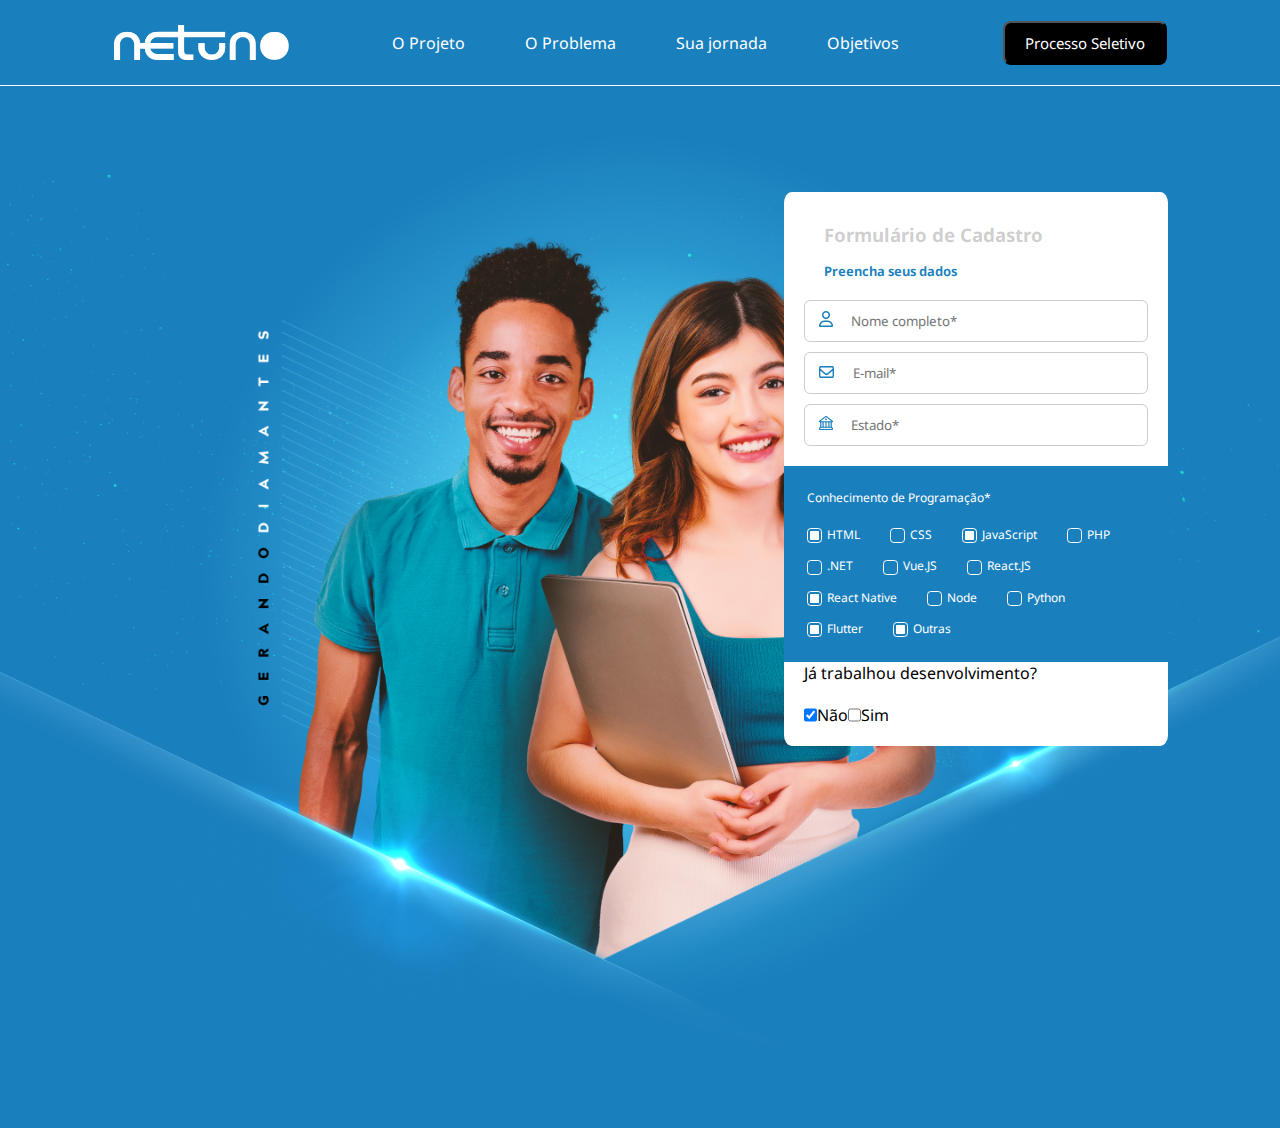
==== projeto/index.html @ ba1b0109 "v.1.1.2" ====
<!DOCTYPE html>
<html lang="en">
<head>
    <meta charset="UTF-8">
    <meta http-equiv="X-UA-Compatible" content="IE=edge">
    <meta name="viewport" content="width=device-width, initial-scale=1.0">
    <title>Landing Page</title>
    <link rel="stylesheet" href="style.css">
</head>
<body>
    <header id="mainHeader">
        <div id="navigationMenu">
            <img src="../Assets_Netuno/assets/logo.png" alt="Logo do Projeto Netuno">
            <nav>
                <ul>
                    <li><a href="#theProject">O Projeto</a></li>
                    <li><a href="#theProblem">O Problema</a></li>
                    <li><a href="#yourJorney">Sua jornada</a></li>
                    <li><a href="#objectives">Objetivos</a></li>
                </ul>
            </nav>
            <button><a href="/">Processo Seletivo</a></button>
        </div>
    </header>
    <main>
        <section id="initialSection">
            <img src="../Assets_Netuno/bannertopo.png" alt="Imagem de dois modelos de participantes do Projeto Netuno">
            <aside id="initialSectionAside">
                <form action="">
                    <div id="yourDataConteiner">
                        <h3>Formulário de Cadastro</h3>
                        <fieldset id="yourData">
                            <legend>Preencha seus dados</legend>

                            <div>
                                <label for="fullName"><img src="../Assets_Netuno/icones/user.png" alt="Ícone de usuário"></label>
                                <input type="text" id="fullName" placeholder="Nome completo*">
                            </div>
                            <div>
                                <label for="eMail"><img src="../Assets_Netuno/icones/mail.png" alt="Ícone de email"></label>
                                <input type="email" id="eMail" placeholder="E-mail*">
                            </div>
                            <div>
                                <label for="state"><img src="../Assets_Netuno/icones/state.png" alt="Ícone de estado"></label>
                                <input type="text" id="state" placeholder="Estado*">
                            </div> 
                        </fieldset>
                    </div>
                    

                    <div id="programingKnowledgeConteiner">
                        <fieldset id="programingKnowledge">
                            <legend>Conhecimento de Programação*</legend>

                            <div>
                                <input type="checkbox" id="*HTML" checked>
                                <label for="*HTML">HTML</label>
                            </div>
                            <div>
                                <input type="checkbox" id="*CSS">
                                <label for="*CSS">CSS</label>
                            </div>
                            <div>
                                <input type="checkbox" id="*JavaScript" checked>
                                <label for="*JavaScript">JavaScript</label>
                            </div>
                            <div>
                                <input type="checkbox" id="*PHP">
                                <label for="*PHP">PHP</label>
                            </div>
                            <div>
                                <input type="checkbox" id="*.NET">
                                <label for="*.NET">.NET</label>
                            </div>
                            <div>
                                <input type="checkbox" id="*Vue.JS">
                                <label for="*Vue.JS">Vue.JS</label>
                            </div>
                            <div>
                                <input type="checkbox" id="*React.JS">
                                <label for="*React.JS">React.JS</label>
                            </div>
                            <div>
                                <input type="checkbox" id="*ReactNative" checked>
                                <label for="*ReactNative">React Native</label>
                            </div>
                            <div>
                                <input type="checkbox" id="*Node">
                                <label for="*Node">Node</label>
                            </div>
                            <div>
                                <input type="checkbox" id="*Python">
                                <label for="*Python">Python</label>
                            </div>
                            <div>
                                <input type="checkbox" id="*Flutter" checked>
                                <label for="*Flutter">Flutter</label>
                            </div>
                            <div>
                                <input type="checkbox" id="*Outras" checked>
                                <label for="*Outras">Outras</label>
                            </div>
                        </fieldset>
                    </div>
                    

                    <fieldset id="workQuestion">
                        <legend>Já trabalhou desenvolvimento?</legend>

                        <input type="checkbox" id="*não" checked>
                        <label for="*não">Não</label>

                        <input type="checkbox" id="*sim">
                        <label for="*sim">Sim</label>
                    </fieldset>
                </form>
            </aside>
        </section>

    </main>
</body>
</html>
---- projeto/style.css ----
/*=====General=====*/

@import url('https://fonts.googleapis.com/css2?family=Noto+Sans:wght@500&display=swap');

*{
    padding: 0;
    margin: 0;
    box-sizing: border-box;
    font-family: 'noto Sans', sans-serif;
    text-decoration: none;
    list-style-type: none;
}

main {
    background-color: #1A7FBD;
    display: flex;
}

body {
    background-color: #1A7FBD;
}

/*=====Header=====*/

#navigationMenu {
    background-color: #1A7FBD;
    display: flex;
    justify-content: space-evenly;
    align-items: center;
    padding: 20px;
    height: 85px;
    width: 100%;
}

#navigationMenu ul {
    display: flex;
    justify-content: space-between;
    align-items: center;
    gap: 40px;
}

#navigationMenu ul li {
    padding: 0 10px;
    line-height: 40px;
    border-radius: 8px;
}

#navigationMenu ul li:hover {
    border: #fff solid 1px;
    padding: 0 9px;
    line-height: 39px;
    border-radius: 8px;
}

#navigationMenu button {
    background-color: #000;
    border-radius: 8px;
    width: 164px;
    line-height: 40px;
    font-size: 15px;
}

#navigationMenu a{
    color: #fff;
}

#navigationMenu img{
    width: 175px;
}

#mainHeader {
    display: flex;
    flex-direction: column;
    justify-content: center;
    align-items: center;
}

#mainHeader::after {
    content: '';
    background-color: #fff;
    width: 100%;
    height: 0.05em;
}

/*=====Initial Section=====*/

#initialSection {
    display: flex;
    overflow: hidden;
} 

#initialSection > img{
    width: 100%;
}

#initialSection > aside{
    position: absolute;
    right: 7em;
    top: 12em;
    width: 30vw;
    box-sizing: border-box;
}

#initialSection form {
    background-color: #fff;
    border-radius: 2%;
}

fieldset {
    padding: 20px;
    display: flex;
    border: none;
    flex-wrap: wrap;
}

/*
#programingKnowledge {
    background-color: #1A7FBD;
    font-size: 12px;
    display: grid;
    grid-template-columns: 1fr 1fr 1fr 1fr;
    grid-template-rows: 1fr 1fr 1fr;
    gap: 5px;
}
*/

#yourDataConteiner {
    padding: 20px;
}

#yourDataConteiner h3 {
    margin: 10px 0 15px 20px;
    color: #00000033;
}

#yourData legend {
    margin: 0 0 10px 20px;
    color: #1A7FBD;
    font-weight: 650;
}

#yourData input{
    border: none;
    flex-grow: 1;
}

#yourData {
    padding: 0;
    font-size: 13px;
    color: #1A7FBD;
}

#yourData div {
    height: 10px;
    width: 100%;
    margin-top: 10px;
    padding: 20px 14px;
    display: flex;
    justify-content: space-around;
    align-items: center;
    border: #00000033 solid 1px;
    border-radius: 6px;
}

#yourData div img{
    width: 45%;
    align-self: center;
    margin-right: 4px;
}

#programingKnowledgeConteiner {
    background-color: #1A7FBD;
    padding: 23px 2.5px 5px;
}

#programingKnowledge {
    column-gap: 30px;
    row-gap: 14px;
    font-size: 12px;
    color: white;
}

#programingKnowledge input{
    display: none;
}

#programingKnowledge input + label::before {
    content: '';
    width: 15px;
    height: 15px;
    border-radius: 25%;
    border: #fff solid 1px;
    display: inline-block;
    vertical-align: middle;
    margin-right: 5px;
    box-sizing: border-box;
}

#programingKnowledge input:checked + label::before {
    padding: 2px;
    background-color: #fff;
    background-clip: content-box;
}
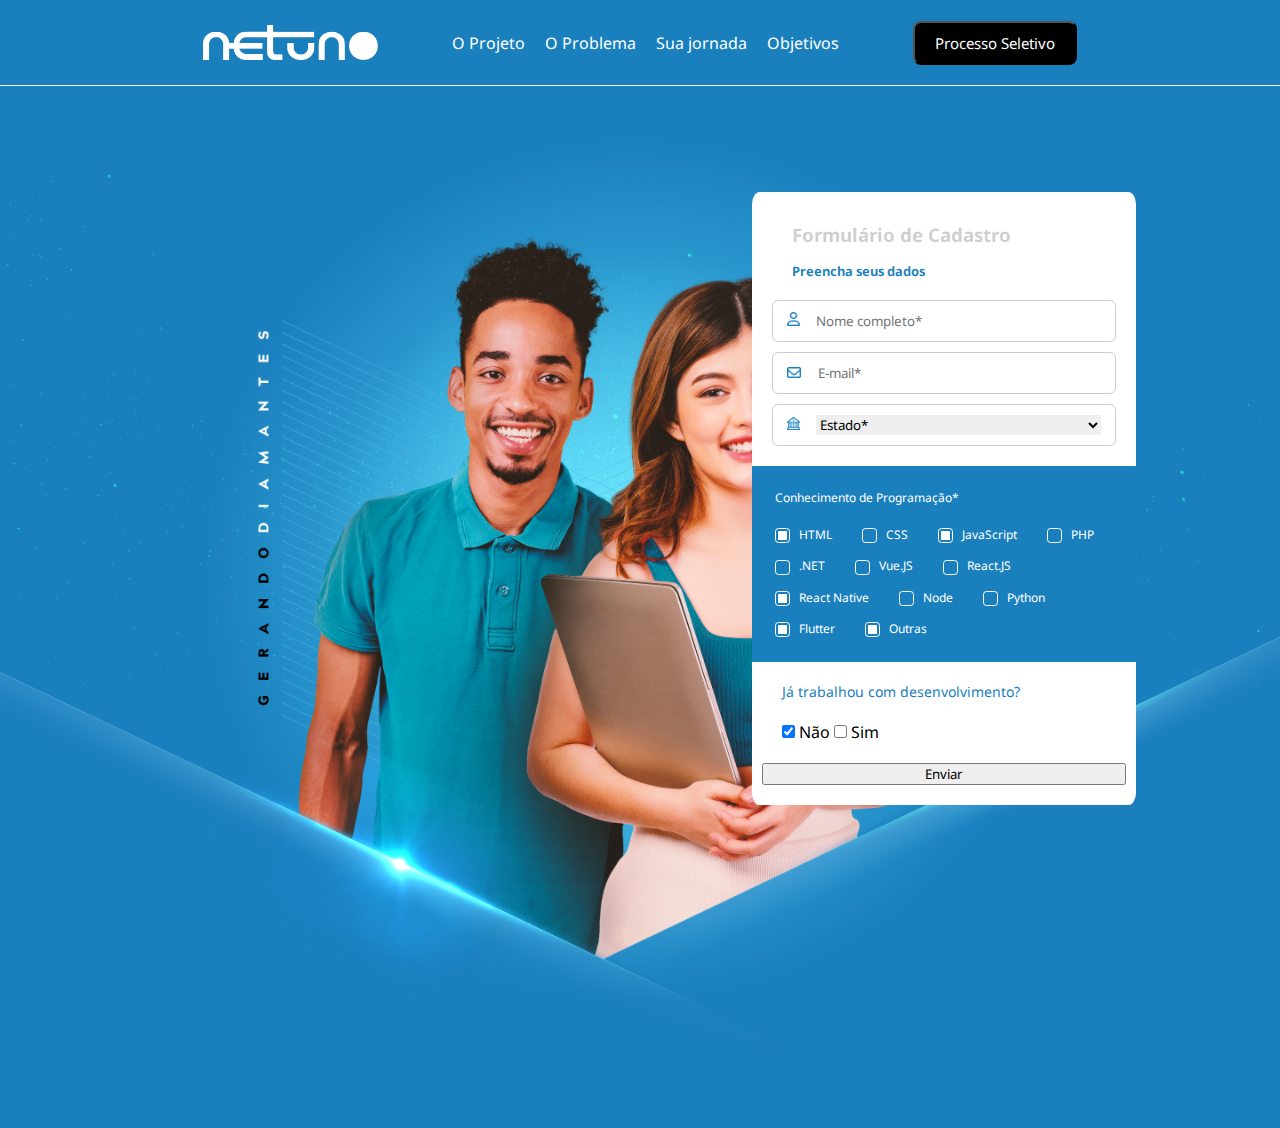
==== commit a0d14306: "v.1.1.1" ====
--- a/projeto/index.html
+++ b/projeto/index.html
@@ -42,8 +42,53 @@
                             </div>
                             <div>
                                 <label for="state"><img src="../Assets_Netuno/icones/state.png" alt="Ícone de estado"></label>
-                                <input type="text" id="state" placeholder="Estado*">
+                                <select>
+                                    <option>Estado*</option>
+
+                                    <optgroup label="Região Norte">
+                                        <option>Acre</option>
+                                        <option>Amapá</option>
+                                        <option>Amazonas</option>
+                                        <option>Rondônia</option>
+                                        <option>Roraima</option>
+                                        <option>Tocantins</option>
+                                    </optgroup>
+
+                                    <optgroup label="Região Centro-Oeste">
+                                        <option>Distrito Federal</option>
+                                        <option>Goiás</option>
+                                        <option>Mato Grosso</option>
+                                        <option>Mato Grosso do Sul</option>
+                                    </optgroup>
+
+                                    <optgroup label="Região Nordeste">
+                                        <option>Alagoas</option>
+                                        <option>Bahia</option>
+                                        <option>Ceará</option>
+                                        <option>Maranhão</option>
+                                        <option>Piauí</option>
+                                        <option>Pernambuco</option>
+                                        <option>Paraíba</option>
+                                        <option>Rio Grande do Norte</option>
+                                        <option>Sergipe</option>
+                                    </optgroup>
+
+                                    <optgroup label="Região Sul">
+                                        <option>Paraná</option>
+                                        <option>Rio Grande do Sul</option>
+                                        <option>Santa Catarina</option>
+                                    </optgroup>
+
+                                    <optgroup label="Região Sudeste">
+                                        <option>Espírito Santo</option>
+                                        <option>Minas Gerais</option>
+                                        <option>Rio de Janeiro</option>
+                                        <option>São Paulo</option>
+                                    </optgroup>
+                                </select>
                             </div> 
+
+                            
                         </fieldset>
                     </div>
                     
@@ -103,16 +148,22 @@
                         </fieldset>
                     </div>
                     
+                    <div id="workQuestionConteiner">
+                        <fieldset id="workQuestion">
+                            <legend>Já trabalhou com desenvolvimento?</legend>
 
-                    <fieldset id="workQuestion">
-                        <legend>Já trabalhou desenvolvimento?</legend>
+                            <div>
+                                <input type="checkbox" id="*não" checked>
+                                <label for="*não">Não</label>
 
-                        <input type="checkbox" id="*não" checked>
-                        <label for="*não">Não</label>
+                                <input type="checkbox" id="*sim">
+                                <label for="*sim">Sim</label>
+                            </div>
+                        </fieldset>
 
-                        <input type="checkbox" id="*sim">
-                        <label for="*sim">Sim</label>
-                    </fieldset>
+                        <button type="submit">Enviar</button>
+                    </div>
+                    
                 </form>
             </aside>
         </section>
--- a/projeto/style.css
+++ b/projeto/style.css
@@ -25,7 +25,7 @@
 #navigationMenu {
     background-color: #1A7FBD;
     display: flex;
-    justify-content: space-evenly;
+    justify-content: center;
     align-items: center;
     padding: 20px;
     height: 85px;
@@ -36,7 +36,7 @@
     display: flex;
     justify-content: space-between;
     align-items: center;
-    gap: 40px;
+    margin: 0 4em;
 }
 
 #navigationMenu ul li {
@@ -95,7 +95,7 @@
 
 #initialSection > aside{
     position: absolute;
-    right: 7em;
+    right: 9em;
     top: 12em;
     width: 30vw;
     box-sizing: border-box;
@@ -142,6 +142,13 @@
 #yourData input{
     border: none;
     flex-grow: 1;
+    width: 100%;
+}
+
+#yourData select{
+    border: none;
+    flex-grow: 1;
+    width: 100%;
 }
 
 #yourData {
@@ -188,11 +195,11 @@
     content: '';
     width: 15px;
     height: 15px;
-    border-radius: 25%;
+    border-radius: 23%;
     border: #fff solid 1px;
     display: inline-block;
     vertical-align: middle;
-    margin-right: 5px;
+    margin-right: 9px;
     box-sizing: border-box;
 }
 
@@ -200,4 +207,16 @@
     padding: 2px;
     background-color: #fff;
     background-clip: content-box;
+}
+
+#workQuestionConteiner{
+    display: flex;
+    width: 100%;
+    flex-direction: column;
+    padding: 20px 10px;
+}
+
+#workQuestion legend{
+    font-size: 14px;
+    color: #1A7FBD;
 }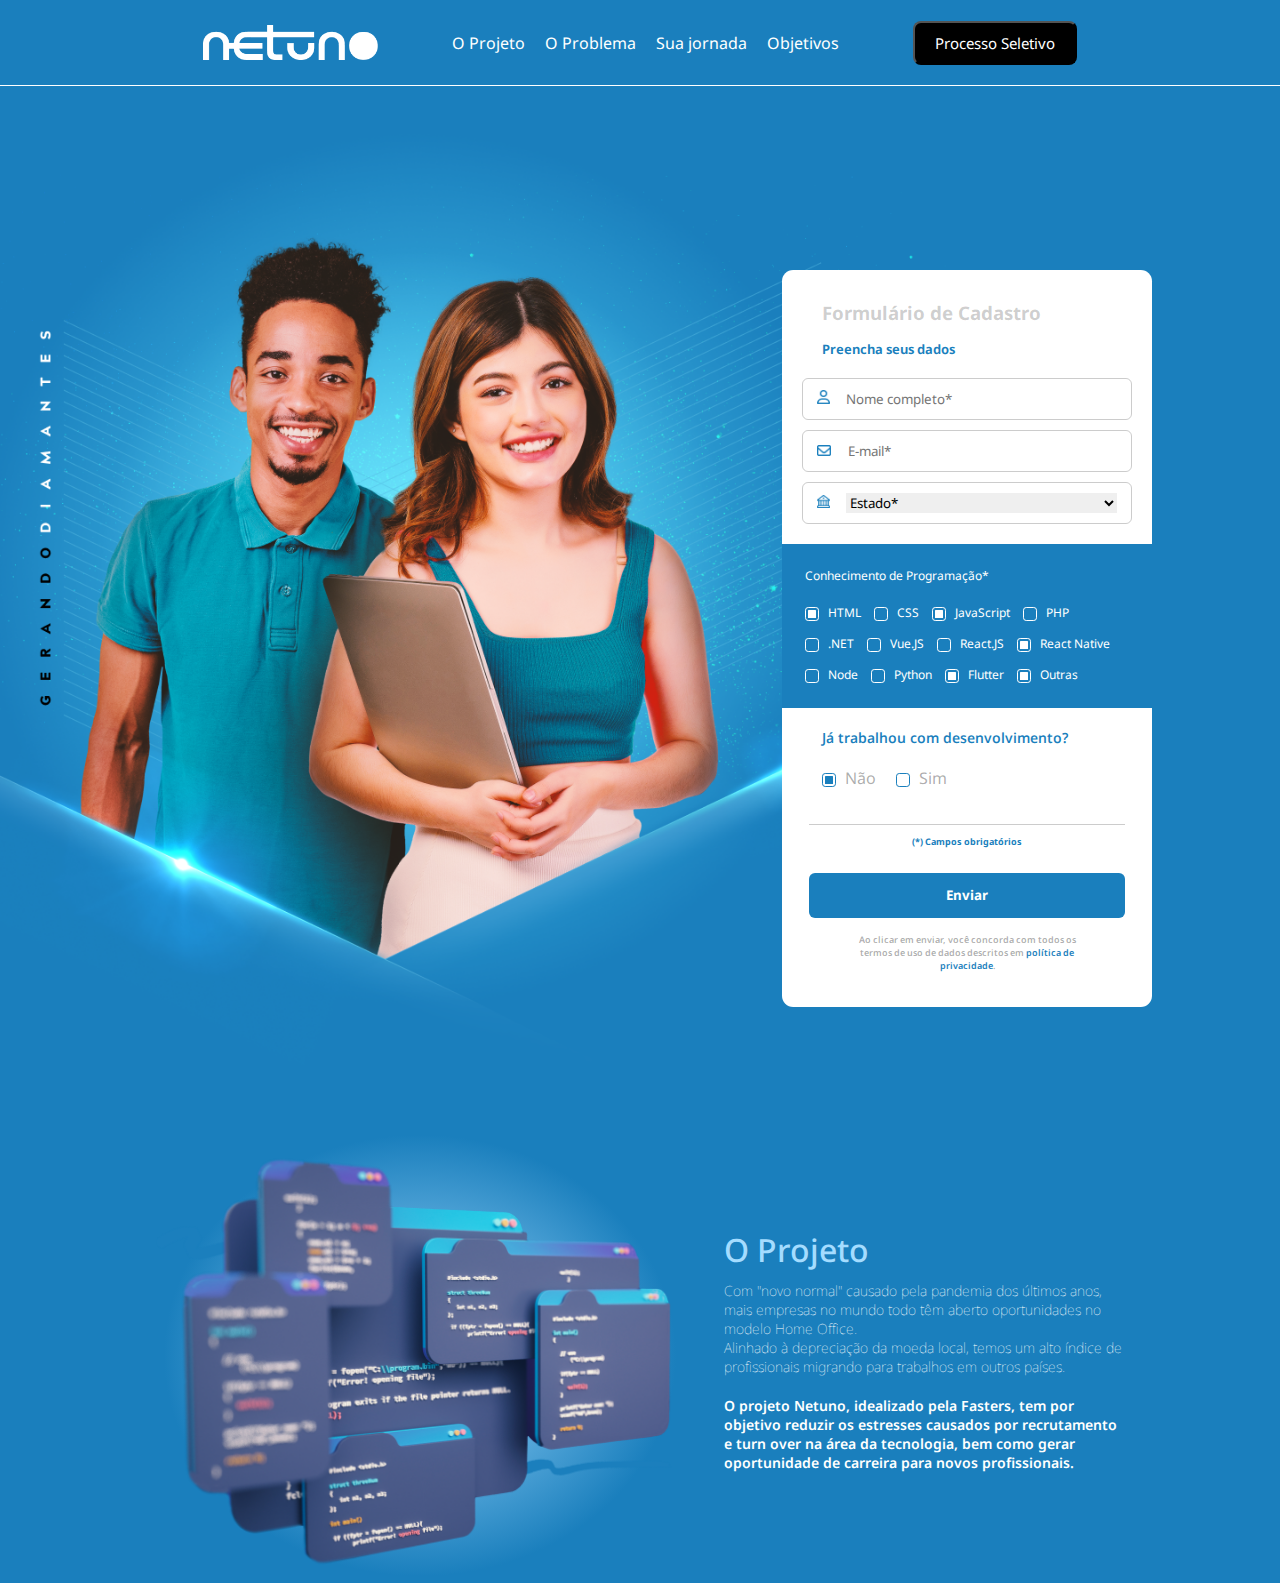
==== commit 991f81ee: "v.1.2.0" ====
--- a/projeto/index.html
+++ b/projeto/index.html
@@ -25,7 +25,7 @@
     <main>
         <section id="initialSection">
             <img src="../Assets_Netuno/bannertopo.png" alt="Imagem de dois modelos de participantes do Projeto Netuno">
-            <aside id="initialSectionAside">
+            <aside>
                 <form action="">
                     <div id="yourDataConteiner">
                         <h3>Formulário de Cadastro</h3>
@@ -34,15 +34,15 @@
 
                             <div>
                                 <label for="fullName"><img src="../Assets_Netuno/icones/user.png" alt="Ícone de usuário"></label>
-                                <input type="text" id="fullName" placeholder="Nome completo*">
+                                <input type="text" id="fullName" placeholder="Nome completo*" required>
                             </div>
                             <div>
                                 <label for="eMail"><img src="../Assets_Netuno/icones/mail.png" alt="Ícone de email"></label>
-                                <input type="email" id="eMail" placeholder="E-mail*">
+                                <input type="email" id="eMail" placeholder="E-mail*" required>
                             </div>
                             <div>
                                 <label for="state"><img src="../Assets_Netuno/icones/state.png" alt="Ícone de estado"></label>
-                                <select>
+                                <select required>
                                     <option>Estado*</option>
 
                                     <optgroup label="Região Norte">
@@ -94,7 +94,7 @@
                     
 
                     <div id="programingKnowledgeConteiner">
-                        <fieldset id="programingKnowledge">
+                        <fieldset id="programingKnowledge" class="checkConteiner">
                             <legend>Conhecimento de Programação*</legend>
 
                             <div>
@@ -149,25 +149,43 @@
                     </div>
                     
                     <div id="workQuestionConteiner">
-                        <fieldset id="workQuestion">
+                        <fieldset id="workQuestion" class="checkConteiner">
                             <legend>Já trabalhou com desenvolvimento?</legend>
 
                             <div>
                                 <input type="checkbox" id="*não" checked>
                                 <label for="*não">Não</label>
+                            </div>
 
+                            <div>
                                 <input type="checkbox" id="*sim">
                                 <label for="*sim">Sim</label>
                             </div>
                         </fieldset>
 
+                        <span id="requiredReminder">(*) Campos obrigatórios</span>
+
                         <button type="submit">Enviar</button>
+
+                        <span id="privacyReminder">Ao clicar em enviar, você concorda com todos os termos de uso de dados descritos em <a href="/">política de privacidade</a>.</span>
                     </div>
                     
                 </form>
             </aside>
         </section>
 
+        <section id="theProject">
+
+            <img src="../Assets_Netuno/dev.png" alt="Ilustração de desenvolvimento web">
+            
+            <div>
+                <h2>O Projeto</h2>
+
+                <p class="weakerText">Com "novo normal" causado pela pandemia dos últimos anos, mais empresas no mundo todo têm aberto oportunidades no modelo Home Office.<br>Alinhado à depreciação da moeda local, temos um alto índice de profissionais migrando para trabalhos em outros países.</p>
+
+                <p class="strongerText">O projeto Netuno, idealizado pela Fasters, tem por objetivo reduzir os estresses causados por recrutamento e turn over na área da tecnologia, bem como gerar oportunidade de carreira para novos profissionais.</p>
+            </div>
+        </section>
     </main>
 </body>
 </html>--- a/projeto/style.css
+++ b/projeto/style.css
@@ -2,6 +2,12 @@
 
 @import url('https://fonts.googleapis.com/css2?family=Noto+Sans:wght@500&display=swap');
 
+/* ==problemas para resolver ==*/
+/* 
+>divisão entre o cabeçalho e a primeira seção
+>risaca branca à direita do aside
+>Bordinhas do aside
+*/
 *{
     padding: 0;
     margin: 0;
@@ -14,6 +20,7 @@
 main {
     background-color: #1A7FBD;
     display: flex;
+    flex-direction: column;
 }
 
 body {
@@ -91,19 +98,21 @@
 
 #initialSection > img{
     width: 100%;
+    position: relative;
+    right: 17%;
 }
 
 #initialSection > aside{
     position: absolute;
-    right: 9em;
-    top: 12em;
-    width: 30vw;
+    right: 10%;
+    top: 30%;
+    width: 370px;
     box-sizing: border-box;
 }
 
 #initialSection form {
     background-color: #fff;
-    border-radius: 2%;
+    border-radius: 0.7em;
 }
 
 fieldset {
@@ -181,20 +190,20 @@
 }
 
 #programingKnowledge {
-    column-gap: 30px;
+    column-gap: 4%;
     row-gap: 14px;
     font-size: 12px;
     color: white;
 }
 
-#programingKnowledge input{
+.checkConteiner input{
     display: none;
 }
 
-#programingKnowledge input + label::before {
+.checkConteiner input + label::before {
     content: '';
-    width: 15px;
-    height: 15px;
+    width: 14px;
+    height: 14px;
     border-radius: 23%;
     border: #fff solid 1px;
     display: inline-block;
@@ -203,20 +212,115 @@
     box-sizing: border-box;
 }
 
-#programingKnowledge input:checked + label::before {
+#workQuestion input + label::before {
+    border-color: #1A7FBD;
+}
+
+.checkConteiner input:checked + label::before {
     padding: 2px;
     background-color: #fff;
     background-clip: content-box;
 }
 
+#workQuestion input:checked + label::before {
+    background-color: #1A7FBD;
+}
+
 #workQuestionConteiner{
     display: flex;
     width: 100%;
     flex-direction: column;
-    padding: 20px 10px;
-}
-
+    padding: 20px;
+}
+
+#workQuestion {
+    margin-bottom: 15px;
+}
 #workQuestion legend{
     font-size: 14px;
     color: #1A7FBD;
-}+    font-weight: 550;
+}
+
+#workQuestion div {
+    margin-right: 20px;
+    color: #00000055;
+}
+
+#workQuestionConteiner button {
+    color: #fff;
+    font-weight: bold;
+    background-color: #1A7FBD;
+    line-height: 45px;
+    width: 96%;
+    border: none;
+    border-radius: 6px;
+    margin: auto;
+}
+
+#requiredReminder {
+    border-top: #00000033 solid 1px;
+    font-weight: bold;
+    font-size: 9px;
+    text-align: center;
+    color: #1A7FBD;
+    width: 96%;
+    margin: 0 auto 25px;
+    padding-top: 10px;
+}
+
+#privacyReminder {
+    color: #00000055;
+    font-size: 9px;
+    font-weight: 600;
+    text-align: center;
+    width: 75%;
+    margin: 15px auto 15px;
+}
+
+#privacyReminder a{
+    color: #1A7FBD;
+}
+
+/*=====The project=====*/
+
+#theProject {
+    display: flex;
+    justify-content: center;
+    align-items: center;
+}
+
+#theProject img{
+    width: 33em;
+    background: radial-gradient(#A4DCFF, #1A7FBD 16em);
+}
+
+#theProject div{
+    display: flex;
+    flex-direction: column;
+    justify-content: center;
+    width: 25em;
+    margin-left: 40px;
+}
+
+#theProject div > h2 {
+    color: #A4DCFF;
+    font-size: 32px;
+    font-weight: 500;
+}
+
+#theProject div p{
+    color: #fff;
+}
+
+.weakerText {
+    font-size: 14px;
+    margin: 10px 0;
+    font-weight: 100;
+}
+
+.strongerText {
+    font-size: 14px;
+    margin: 10px 0;
+    font-weight: 600;
+}
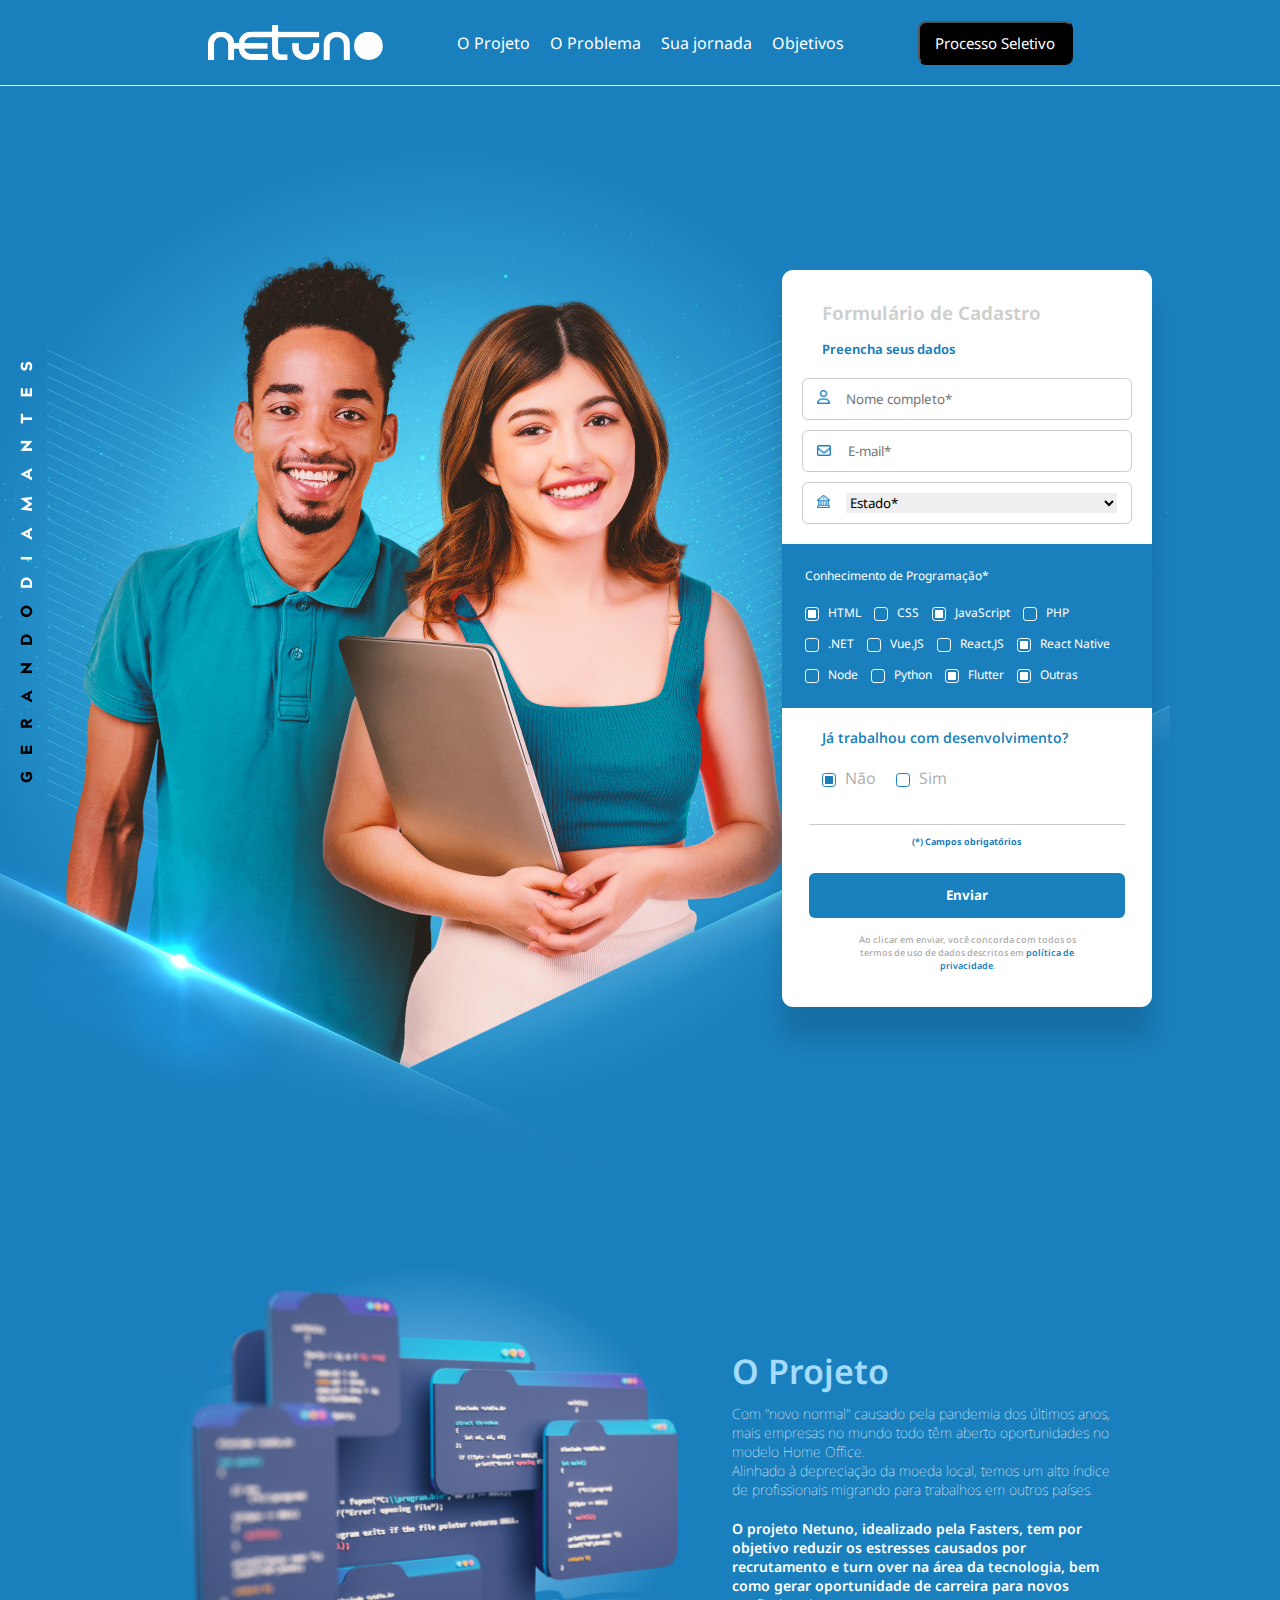
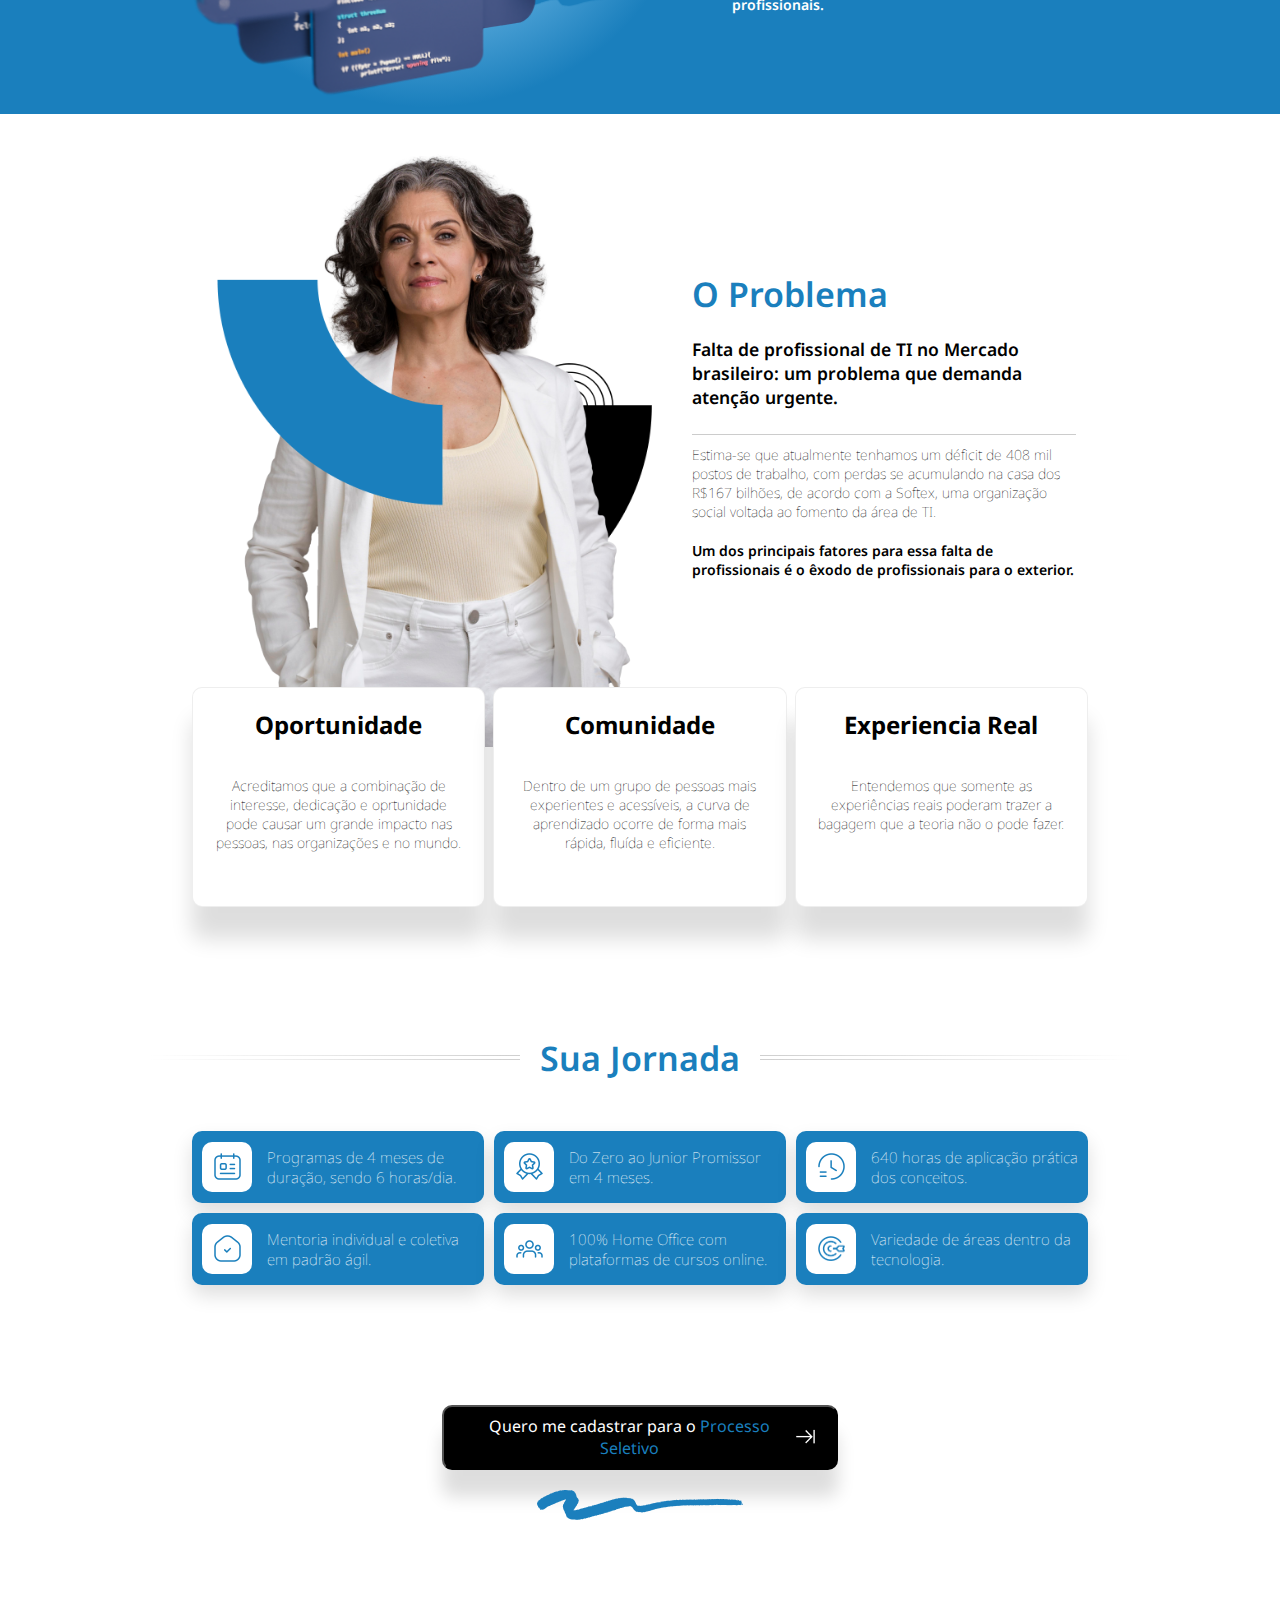
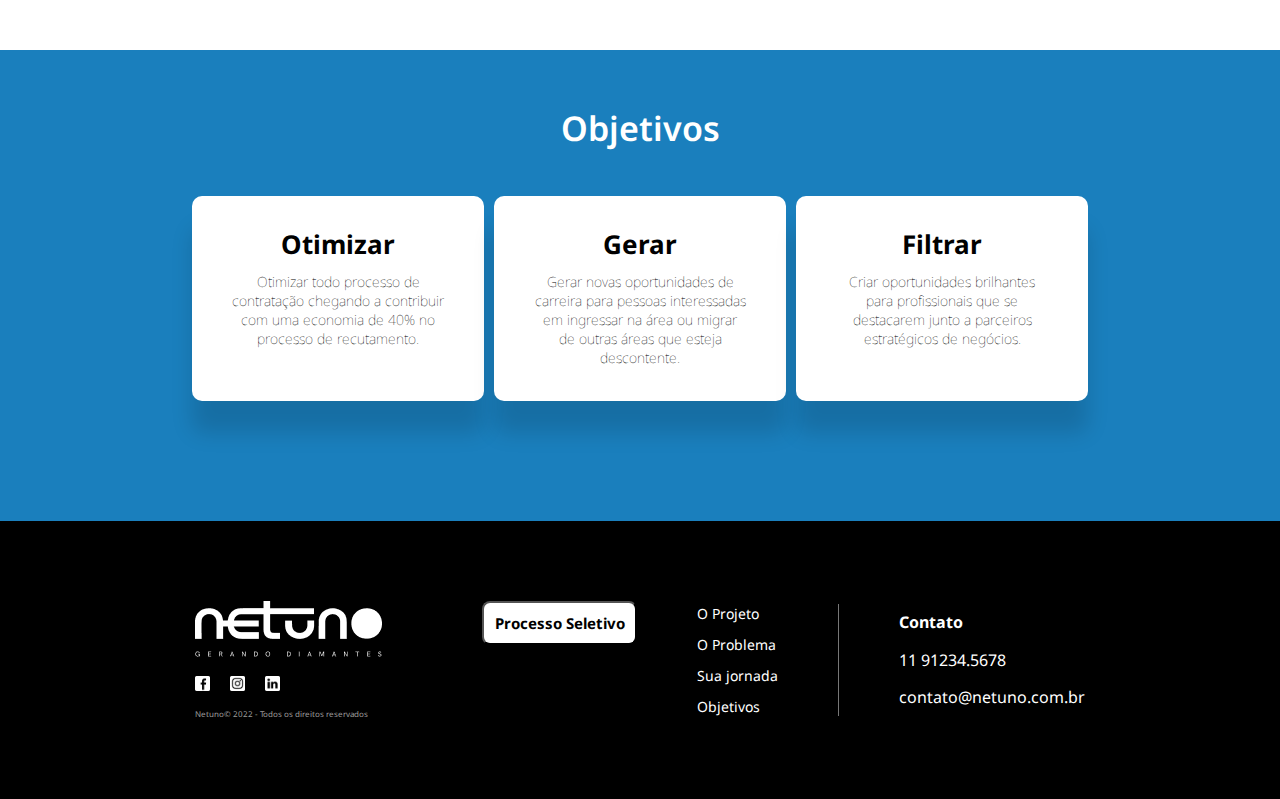
==== commit 2e3c8cc6: "v.1.3.0" ====
--- a/projeto/index.html
+++ b/projeto/index.html
@@ -15,17 +15,18 @@
                 <ul>
                     <li><a href="#theProject">O Projeto</a></li>
                     <li><a href="#theProblem">O Problema</a></li>
-                    <li><a href="#yourJorney">Sua jornada</a></li>
+                    <li><a href="#yourJorneyTitle">Sua jornada</a></li>
                     <li><a href="#objectives">Objetivos</a></li>
                 </ul>
             </nav>
-            <button><a href="/">Processo Seletivo</a></button>
+            <button class="selectiveProcessButton"><a href="/">Processo Seletivo</a></button>
         </div>
     </header>
+
     <main>
         <section id="initialSection">
             <img src="../Assets_Netuno/bannertopo.png" alt="Imagem de dois modelos de participantes do Projeto Netuno">
-            <aside>
+            <aside class="shadow">
                 <form action="">
                     <div id="yourDataConteiner">
                         <h3>Formulário de Cadastro</h3>
@@ -174,18 +175,148 @@
             </aside>
         </section>
 
-        <section id="theProject">
+        <article id="theProject">
 
             <img src="../Assets_Netuno/dev.png" alt="Ilustração de desenvolvimento web">
             
+            <div class="textBox">
+                <h2 class="articleTitle">O Projeto</h2>
+
+                <p class="weakerText">Com "novo normal" causado pela pandemia dos últimos anos, mais empresas no mundo todo têm aberto oportunidades no modelo Home Office.<br>Alinhado à depreciação da moeda local, temos um alto índice de profissionais migrando para trabalhos em outros países.</p>
+
+                <p class="strongerText">O projeto Netuno, idealizado pela Fasters, tem por objetivo reduzir os estresses causados por recrutamento e turn over na área da tecnologia, bem como gerar oportunidade de carreira para novos profissionais.</p>
+            </div>
+        </article>
+
+        <article id="theProblem">
+            <img src="../Assets_Netuno/Container2.png" alt="Profissional da área do desenvolvimento web">
+            <div class="textBox">
+                <h2 class="articleTitle">O Problema</h2>
+
+                <p id="problemExposition">Falta de profissional de TI no Mercado brasileiro: um problema que demanda atenção urgente.</p>
+
+                <p class="weakerText">Estima-se que atualmente tenhamos um déficit de 408 mil postos de trabalho, com perdas se acumulando na casa dos R$167 bilhões, de acordo com a Softex, uma organização social voltada ao fomento da área de TI.</p>
+
+                <p class="strongerText">Um dos principais fatores para essa falta de profissionais é o êxodo de profissionais para o exterior.</p>
+            </div>
+
+            <aside>
+                <div class="shadow">
+                    <h3>Oportunidade</h3>
+                    <p class="weakerText">Acreditamos que a combinação de interesse, dedicação e oprtunidade pode causar um grande impacto nas pessoas, nas organizações e no mundo.</p>
+                </div>
+                <div class="shadow">
+                    <h3>Comunidade</h3>
+                    <p class="weakerText">Dentro de um grupo de pessoas mais experientes e acessíveis, a curva de aprendizado ocorre de forma mais rápida, fluída e eficiente.</p>
+                </div>
+                <div class="shadow">
+                    <h3>Experiencia Real</h3>
+                    <p class="weakerText">Entendemos que somente as experiências reais poderam trazer a bagagem que a teoria não o pode fazer.</p>
+                </div>
+            </aside>
+        </article>
+        
+
+        <article id="yourJorney">
+            <div id="yourJorneyTitle">
+                <img src="/Assets_Netuno/Elements/Vector2.png" alt="Elemento decorativo">
+                <h2 class="articleTitle">Sua Jornada</h2>
+                <img src="/Assets_Netuno/Elements/Vector2.png" alt="Elemento decorativo">
+            </div>
+            
+
+            <div class="table">
+                <div>
+                    <div>
+                        <img src="../Assets_Netuno/icones/calendario.png" alt="ìcone de um calendário">
+                    </div>     
+                    <p class="weakerText">Programas de 4 meses de duração, sendo 6 horas/dia.</p>
+                </div>
+
+                <div>
+                    <div>
+                        <img src="../Assets_Netuno/icones/medalha.png" alt="Ícone de uma medalha">
+                    </div>                   
+                    <p class="weakerText">Do Zero ao Junior Promissor em 4 meses.</p>
+                </div>
+
+                <div>
+                    <div>
+                        <img src="../Assets_Netuno/icones/relogio.png" alt="Ícone de um relógio">
+                    </div>
+                    <p class="weakerText">640 horas de aplicação prática dos conceitos.</p>
+                </div>
+
+                <div>
+                    <div>
+                        <img src="../Assets_Netuno/icones/home.png" alt="Ícone de uma casa">
+                    </div>    
+                    <p class="weakerText">Mentoria individual e coletiva em padrão ágil.</p>
+                </div>
+
+                <div>
+                    <div>
+                        <img src="../Assets_Netuno/icones/group.png" alt="Ícone de um grupo de pessoas">
+                    </div>                    
+                    <p class="weakerText">100% Home Office com plataformas de cursos online.</p>
+                </div>
+
+                <div>
+                    <div>
+                        <img src="../Assets_Netuno/icones/target.png" alt="Ícone de um alvo">
+                    </div>                   
+                    <p class="weakerText">Variedade de áreas dentro da tecnologia.</p>
+                </div>
+            </div>
+
+            <button class="shadow"><p>Quero me cadastrar para o <a href="/">Processo Seletivo</a></p> <img src="../Assets_Netuno/icones/enter.png" alt="Ícone de entrada"></button>
+
+            <img src="/Assets_Netuno/Elements/Vector1.png" alt="Elemento decorativo">
+        </article>
+
+        <aside id="objectives">
+            <h2 class="articleTitle">Objetivos</h2>
+            <section>
+                <div class="shadow">
+                    <h3>Otimizar</h3>
+                    <p class="weakerText">Otimizar todo processo de contratação chegando a contribuir com uma economia de 40% no processo de recutamento.</p>
+                </div>
+                <div class="shadow">
+                    <h3>Gerar</h3>
+                    <p class="weakerText">Gerar novas oportunidades de carreira para pessoas interessadas em ingressar na área ou migrar de outras áreas que esteja descontente.</p>
+                </div>
+                <div class="shadow">
+                    <h3>Filtrar</h3>
+                    <p class="weakerText">Criar oportunidades brilhantes para profissionais que se destacarem junto a parceiros estratégicos de negócios.</p>
+                </div>
+            </section>
+        </aside>
+    </main>
+
+    <footer id="mainFooter">
+        <div>
+            <img src="/Assets_Netuno/assets/logo+slogan.png" alt="Logo com o slogan do projeto netuno">
             <div>
-                <h2>O Projeto</h2>
-
-                <p class="weakerText">Com "novo normal" causado pela pandemia dos últimos anos, mais empresas no mundo todo têm aberto oportunidades no modelo Home Office.<br>Alinhado à depreciação da moeda local, temos um alto índice de profissionais migrando para trabalhos em outros países.</p>
-
-                <p class="strongerText">O projeto Netuno, idealizado pela Fasters, tem por objetivo reduzir os estresses causados por recrutamento e turn over na área da tecnologia, bem como gerar oportunidade de carreira para novos profissionais.</p>
-            </div>
-        </section>
-    </main>
+                <a href="/"><img src="/Assets_Netuno/icones/fb.png" alt="Ícone do Facebook"></a>
+                <a href="/"><img src="/Assets_Netuno/icones/ig.png" alt="Ícone do Instagram"></a>
+                <a href="/"><img src="/Assets_Netuno/icones/in.png" alt="Ícone do Linkedin"></a> 
+            </div>
+            <p>Netuno© 2022 - Todos os direitos reservados</p>
+        </div>
+        <button class="selectiveProcessButton"><a href="/">Processo Seletivo</a></button>
+        <nav>
+            <ul>
+                <li><a href="#theProject">O Projeto</a></li>
+                <li><a href="#theProblem">O Problema</a></li>
+                <li><a href="#yourJorneyTitle">Sua jornada</a></li>
+                <li><a href="#objectives">Objetivos</a></li>
+            </ul>
+        </nav>
+        <aside>
+            <h4>Contato</h4>
+            <a href="tel:11912345678">11 91234.5678</a>
+            <a href="mailto:contato@netuno.com.br">contato@netuno.com.br</a>
+        </aside>
+    </footer>
 </body>
 </html>--- a/projeto/style.css
+++ b/projeto/style.css
@@ -1,13 +1,39 @@
 /*=====General=====*/
 
-@import url('https://fonts.googleapis.com/css2?family=Noto+Sans:wght@500&display=swap');
+@import url('https://fonts.googleapis.com/css2?family=Noto+Sans&display=swap');
 
 /* ==problemas para resolver ==*/
 /* 
 >divisão entre o cabeçalho e a primeira seção
 >risaca branca à direita do aside
 >Bordinhas do aside
+>sombra do aside
+>divisão entre a primeira seção e o primeiro artigo
+>sombra das caixas do "problema"
+>responsividade
+>risquinhas que ficam na lateral das seções
+>as marcas mais claras dentro da imagem do "projeto
+>os números atrás dos titulos do aside de jornada
+>bacgroud do "objetivos"
+>'paceholder' do "estado" na seção inicial
 */
+
+.selectiveProcessButton {
+    background-color: #000;
+    border-radius: 8px;
+    width: 155px;
+    line-height: 40px;
+    font-size: 15px;
+}
+
+.selectiveProcessButton a {
+    text-align: center;
+}
+
+.shadow {
+    box-shadow: 0 2em 1.3em #00000022;
+}
+
 *{
     padding: 0;
     margin: 0;
@@ -59,14 +85,6 @@
     border-radius: 8px;
 }
 
-#navigationMenu button {
-    background-color: #000;
-    border-radius: 8px;
-    width: 164px;
-    line-height: 40px;
-    font-size: 15px;
-}
-
 #navigationMenu a{
     color: #fff;
 }
@@ -89,6 +107,13 @@
     height: 0.05em;
 }
 
+fieldset {
+    padding: 20px;
+    display: flex;
+    border: none;
+    flex-wrap: wrap;
+}
+
 /*=====Initial Section=====*/
 
 #initialSection {
@@ -97,13 +122,14 @@
 } 
 
 #initialSection > img{
-    width: 100%;
+    width: 100em;
     position: relative;
-    right: 17%;
+    right: 269.8px;
 }
 
 #initialSection > aside{
     position: absolute;
+    border-radius: 0.7em;
     right: 10%;
     top: 30%;
     width: 370px;
@@ -113,13 +139,6 @@
 #initialSection form {
     background-color: #fff;
     border-radius: 0.7em;
-}
-
-fieldset {
-    padding: 20px;
-    display: flex;
-    border: none;
-    flex-wrap: wrap;
 }
 
 /*
@@ -288,6 +307,7 @@
     display: flex;
     justify-content: center;
     align-items: center;
+    color: #A4DCFF;
 }
 
 #theProject img{
@@ -295,18 +315,17 @@
     background: radial-gradient(#A4DCFF, #1A7FBD 16em);
 }
 
-#theProject div{
-    display: flex;
-    flex-direction: column;
-    justify-content: center;
-    width: 25em;
+.textBox{
+    display: flex;
+    flex-direction: column;
+    justify-content: center;
+    width: 24em;
     margin-left: 40px;
 }
 
-#theProject div > h2 {
-    color: #A4DCFF;
-    font-size: 32px;
-    font-weight: 500;
+.articleTitle {
+    font-size: 34px;
+    font-weight: 600;
 }
 
 #theProject div p{
@@ -324,3 +343,266 @@
     margin: 10px 0;
     font-weight: 600;
 }
+
+/*=====O Problema=====*/
+
+#theProblem {
+    background-color: #fff;
+    display: flex;
+    justify-content: center;
+    position: relative;
+}
+
+#theProblem > div > h2 {
+    color: #1A7FBD;
+}
+
+#problemExposition {
+    font-size: 17.5px;
+    font-weight: 600;
+    padding: 20px 0 25px;
+    border-bottom: #00000033 solid 1px;
+}
+
+#theProblem img{
+    width: 28em;
+}
+
+/*
+.gradientTitle {
+    background-image: linear-gradient(90deg, #1A7FBD, #A4DCFF);
+    -webkit-background-clip: text;
+    color: transparent;
+}
+*/
+
+#theProblem aside {
+    display: flex;
+    position: absolute;
+    width: 56em;
+    bottom: -160px;
+    gap: 8px;
+    border-radius: 10px;
+}
+
+#theProblem aside > div {
+    width: 33%;
+    background-color: #fff;
+    border-radius: 10px;
+    height: 220px;
+    display: flex;
+    flex-direction: column;
+    padding: 20px;
+    border: #00000011 solid 0.5px;
+}
+
+#theProblem aside > div > h3 {
+    text-align: center;
+    font-size: 24px;
+    height: 33%;
+}
+
+#theProblem aside > div > p{
+    text-align: center;
+}
+
+/*=====Sua jornada=====*/
+
+#yourJorney {
+    background-color: #fff;
+    display: flex;
+    flex-direction: column;
+    align-items: center;
+}
+
+#yourJorneyTitle {
+    margin: 18em auto 50px;
+    color: #1A7FBD;
+    display: flex;
+    align-items: center;
+    justify-content: center;
+    width: 100%;
+}
+
+#yourJorneyTitle .articleTitle {
+    text-align: center;
+    margin: 0 20px;
+}
+
+#yourJorneyTitle > img:first-child {
+    transform: rotate(180deg);
+}
+
+.table {
+    display: grid;
+    grid-template-columns: 1fr 1fr 1fr;
+    grid-template-rows: 72px 72px;
+    width: 70%;
+    gap: 10px;
+}
+
+.table > div {
+    background-color: #1A7FBD;
+    border-radius: 10px;
+    display: flex;
+    padding: 10px;
+    justify-content: space-between;
+    align-items: center;
+    box-shadow: 0 10px 20px #0002;
+}
+
+.table > div > div {
+    background-color: #fff;
+    width: 50px;
+    height: 50px;
+    border-radius: 10px;
+    display: flex;
+    justify-content: center;
+    align-items: center;
+    box-sizing: border-box;
+    padding: 13px;
+}
+
+.table > div > div > img {
+    width: 27px;
+}
+
+.table > div > p {
+    color: #fff;
+    margin: 0 0 0 15px;
+    width: 220,1;
+    font-size: 15px;
+    font-weight: 100;
+}
+
+#yourJorney > button {
+    background-color: #000;
+    border-radius: 10px;
+    height: 65px;
+    padding: 20px;
+    width: 31%;
+    display: flex;
+    align-items: center;
+    justify-content: space-between;
+    color: #fff;
+    margin: 120px 0 20px 0;
+}
+
+#yourJorney > button > p {
+    font-size: 16px;
+}
+
+#yourJorney > button > p > a {
+    color: #1A7FBD;
+}
+
+#yourJorney > button > img {
+    height: 22px;
+}
+
+#yourJorney > img {
+    margin: 0 0 130px 0;
+}
+
+/*=====Objectives=====*/
+
+#objectives {
+    display: flex;
+    flex-direction: column;
+    align-items: center;
+}
+
+#objectives h2 {
+    color: #fff;
+    margin: 55px 0 45px 0;
+}
+
+#objectives section {
+    display: flex;
+    width: 70%;
+    height: 205px;
+    gap: 10px;
+    margin: 0 0 120px 0;
+}
+
+#objectives section > div {
+    background-color: #fff;
+    border-radius: 10px;
+    width: 33%;
+    padding: 20px 40px;
+    display: flex;
+    flex-direction: column;
+    align-items: center;
+    text-align: center;
+}
+
+#objectives section > div > h3 {
+    font-size: 26px;
+    margin: 10px 0 0 0;
+}
+
+/*=====footer=====*/
+
+#mainFooter {
+    display: flex;
+    background-color: #000;
+    color: #fff;
+    justify-content: center;
+    align-items: center;
+    padding: 80px;
+    gap: 60px;
+}
+
+#mainFooter a {
+    color: #fff;
+    display: block;
+}
+
+#mainFooter > div {
+    margin: 0 40px 0 0;
+}
+
+#mainFooter > div > div {
+    display: flex;
+}
+
+#mainFooter > div > div > a > img {
+    width: 15px;
+    margin: 12px 20px 12px 0;
+}
+
+#mainFooter > div > p {
+    font-size: 8px;
+    color: #fff9;
+}
+
+#mainFooter button {
+    background-color: #fff;
+    align-self: flex-start;
+}
+
+#mainFooter button > a {
+    color: #000;
+    font-weight: bold;
+}
+
+#mainFooter nav {
+    border-right: #fff7 solid 1px;
+    height: 7em;
+    padding: 0 60px 0 0;
+}
+
+#mainFooter nav > ul {
+    height: 100%;
+    display: flex;
+    flex-direction: column;
+    justify-content: space-between;
+    font-size: 14px;
+}
+
+#mainFooter aside {
+    display: flex;
+    justify-content: space-around;
+    flex-direction: column;
+    height: 7em;
+}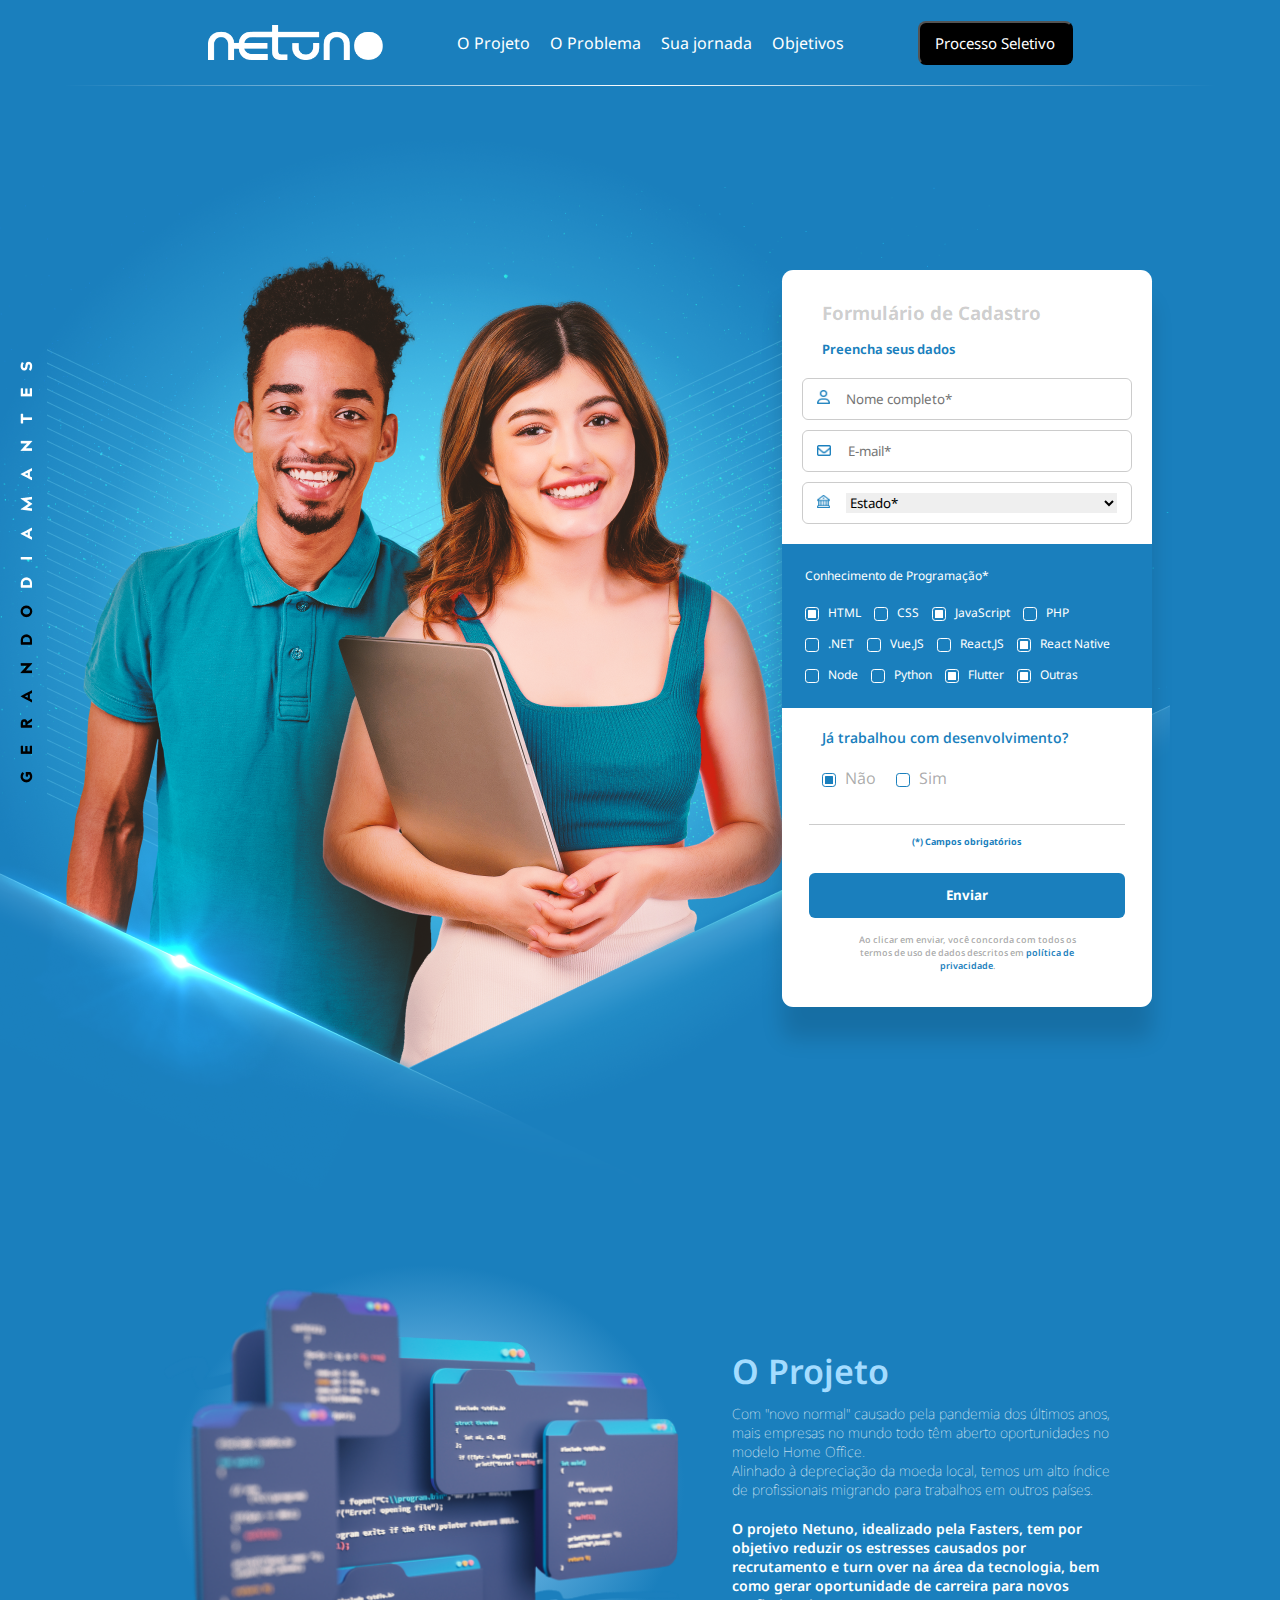
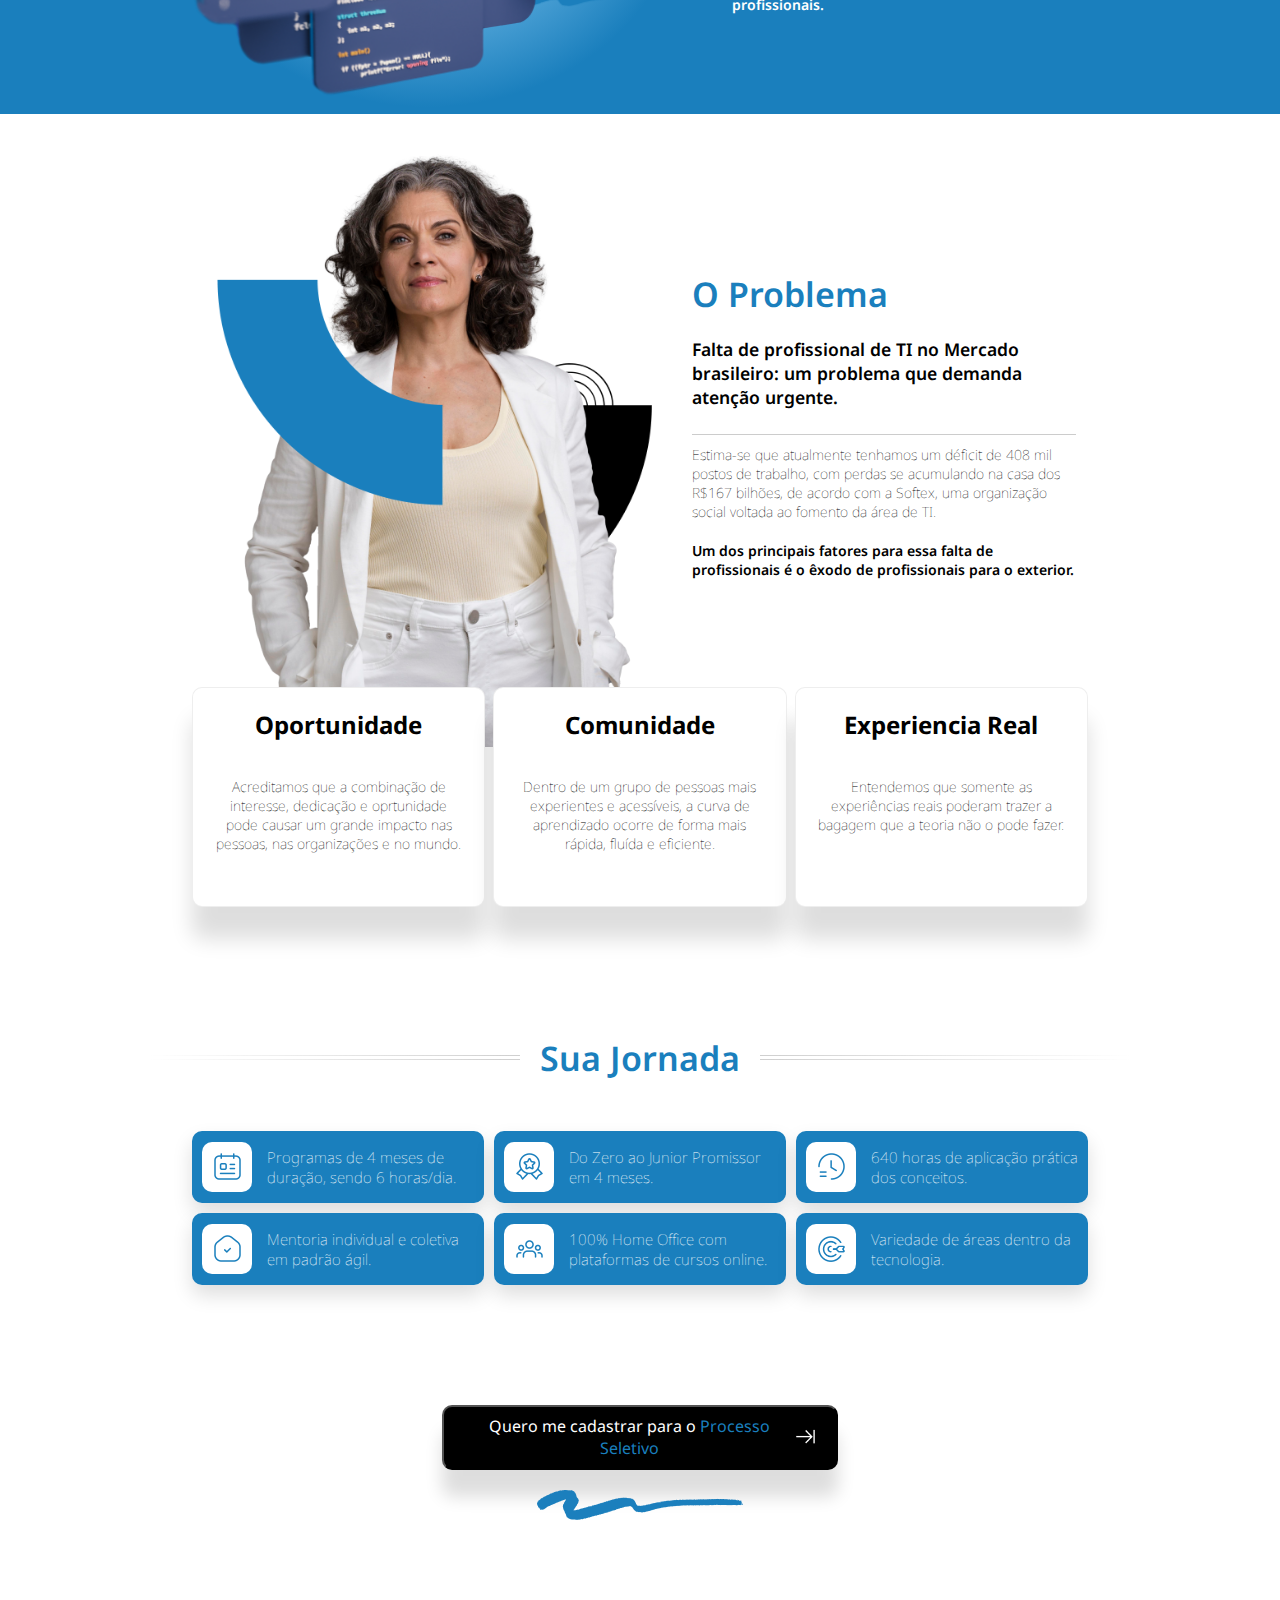
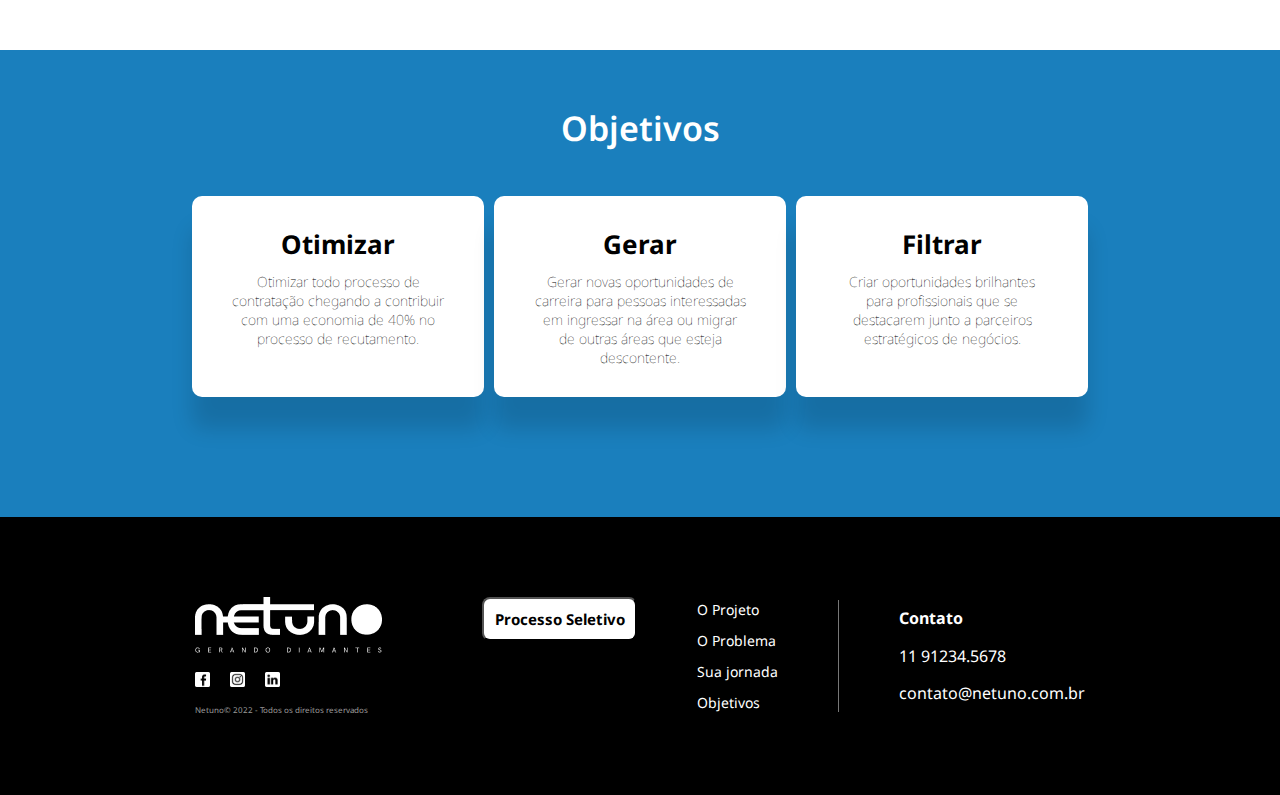
==== commit 2491e6ef: "v.1.4" ====
--- a/projeto/index.html
+++ b/projeto/index.html
@@ -8,11 +8,11 @@
     <link rel="stylesheet" href="style.css">
 </head>
 <body>
-    <header id="mainHeader">
-        <div id="navigationMenu">
+    <header id="mainHeader" class="conteiner">
+        <div id="navigationMenu" class="conteiner">
             <img src="../Assets_Netuno/assets/logo.png" alt="Logo do Projeto Netuno">
             <nav>
-                <ul>
+                <ul class="conteiner">
                     <li><a href="#theProject">O Projeto</a></li>
                     <li><a href="#theProblem">O Problema</a></li>
                     <li><a href="#yourJorneyTitle">Sua jornada</a></li>
@@ -33,15 +33,15 @@
                         <fieldset id="yourData">
                             <legend>Preencha seus dados</legend>
 
-                            <div>
+                            <div class="conteiner">
                                 <label for="fullName"><img src="../Assets_Netuno/icones/user.png" alt="Ícone de usuário"></label>
                                 <input type="text" id="fullName" placeholder="Nome completo*" required>
                             </div>
-                            <div>
+                            <div class="conteiner">
                                 <label for="eMail"><img src="../Assets_Netuno/icones/mail.png" alt="Ícone de email"></label>
                                 <input type="email" id="eMail" placeholder="E-mail*" required>
                             </div>
-                            <div>
+                            <div class="conteiner">
                                 <label for="state"><img src="../Assets_Netuno/icones/state.png" alt="Ícone de estado"></label>
                                 <select required>
                                     <option>Estado*</option>
@@ -175,7 +175,7 @@
             </aside>
         </section>
 
-        <article id="theProject">
+        <article id="theProject" class="conteiner">
 
             <img src="../Assets_Netuno/dev.png" alt="Ilustração de desenvolvimento web">
             
@@ -188,7 +188,7 @@
             </div>
         </article>
 
-        <article id="theProblem">
+        <article id="theProblem" class="conteiner">
             <img src="../Assets_Netuno/Container2.png" alt="Profissional da área do desenvolvimento web">
             <div class="textBox">
                 <h2 class="articleTitle">O Problema</h2>
@@ -217,8 +217,8 @@
         </article>
         
 
-        <article id="yourJorney">
-            <div id="yourJorneyTitle">
+        <article id="yourJorney" class="conteiner">
+            <div id="yourJorneyTitle" class="conteiner">
                 <img src="/Assets_Netuno/Elements/Vector2.png" alt="Elemento decorativo">
                 <h2 class="articleTitle">Sua Jornada</h2>
                 <img src="/Assets_Netuno/Elements/Vector2.png" alt="Elemento decorativo">
@@ -227,73 +227,73 @@
 
             <div class="table">
                 <div>
-                    <div>
+                    <div class="conteiner">
                         <img src="../Assets_Netuno/icones/calendario.png" alt="ìcone de um calendário">
                     </div>     
                     <p class="weakerText">Programas de 4 meses de duração, sendo 6 horas/dia.</p>
                 </div>
 
                 <div>
-                    <div>
+                    <div class="conteiner">
                         <img src="../Assets_Netuno/icones/medalha.png" alt="Ícone de uma medalha">
                     </div>                   
                     <p class="weakerText">Do Zero ao Junior Promissor em 4 meses.</p>
                 </div>
 
                 <div>
-                    <div>
+                    <div class="conteiner">
                         <img src="../Assets_Netuno/icones/relogio.png" alt="Ícone de um relógio">
                     </div>
                     <p class="weakerText">640 horas de aplicação prática dos conceitos.</p>
                 </div>
 
                 <div>
-                    <div>
+                    <div class="conteiner">
                         <img src="../Assets_Netuno/icones/home.png" alt="Ícone de uma casa">
                     </div>    
                     <p class="weakerText">Mentoria individual e coletiva em padrão ágil.</p>
                 </div>
 
                 <div>
-                    <div>
+                    <div class="conteiner">
                         <img src="../Assets_Netuno/icones/group.png" alt="Ícone de um grupo de pessoas">
                     </div>                    
                     <p class="weakerText">100% Home Office com plataformas de cursos online.</p>
                 </div>
 
                 <div>
-                    <div>
+                    <div class="conteiner">
                         <img src="../Assets_Netuno/icones/target.png" alt="Ícone de um alvo">
                     </div>                   
                     <p class="weakerText">Variedade de áreas dentro da tecnologia.</p>
                 </div>
             </div>
 
-            <button class="shadow"><p>Quero me cadastrar para o <a href="/">Processo Seletivo</a></p> <img src="../Assets_Netuno/icones/enter.png" alt="Ícone de entrada"></button>
+            <button class="shadow conteiner"><p>Quero me cadastrar para o <a href="/">Processo Seletivo</a></p> <img src="../Assets_Netuno/icones/enter.png" alt="Ícone de entrada"></button>
 
             <img src="/Assets_Netuno/Elements/Vector1.png" alt="Elemento decorativo">
         </article>
 
-        <aside id="objectives">
+        <article id="objectives" class="conteiner">
             <h2 class="articleTitle">Objetivos</h2>
             <section>
-                <div class="shadow">
+                <div class="shadow conteiner">
                     <h3>Otimizar</h3>
                     <p class="weakerText">Otimizar todo processo de contratação chegando a contribuir com uma economia de 40% no processo de recutamento.</p>
                 </div>
-                <div class="shadow">
+                <div class="shadow conteiner">
                     <h3>Gerar</h3>
                     <p class="weakerText">Gerar novas oportunidades de carreira para pessoas interessadas em ingressar na área ou migrar de outras áreas que esteja descontente.</p>
                 </div>
-                <div class="shadow">
+                <div class="shadow conteiner">
                     <h3>Filtrar</h3>
                     <p class="weakerText">Criar oportunidades brilhantes para profissionais que se destacarem junto a parceiros estratégicos de negócios.</p>
                 </div>
             </section>
-        </aside>
+        </article>
     </main>
 
-    <footer id="mainFooter">
+    <footer id="mainFooter" class="conteiner">
         <div>
             <img src="/Assets_Netuno/assets/logo+slogan.png" alt="Logo com o slogan do projeto netuno">
             <div>
--- a/projeto/style.css
+++ b/projeto/style.css
@@ -4,35 +4,19 @@
 
 /* ==problemas para resolver ==*/
 /* 
->divisão entre o cabeçalho e a primeira seção
+>divisão entre o cabeçalho e a primeira seção (Feito) 
 >risaca branca à direita do aside
 >Bordinhas do aside
->sombra do aside
+>sombra do aside (Feito)
 >divisão entre a primeira seção e o primeiro artigo
 >sombra das caixas do "problema"
->responsividade
 >risquinhas que ficam na lateral das seções
 >as marcas mais claras dentro da imagem do "projeto
 >os números atrás dos titulos do aside de jornada
 >bacgroud do "objetivos"
 >'paceholder' do "estado" na seção inicial
+>responsividade
 */
-
-.selectiveProcessButton {
-    background-color: #000;
-    border-radius: 8px;
-    width: 155px;
-    line-height: 40px;
-    font-size: 15px;
-}
-
-.selectiveProcessButton a {
-    text-align: center;
-}
-
-.shadow {
-    box-shadow: 0 2em 1.3em #00000022;
-}
 
 *{
     padding: 0;
@@ -43,6 +27,47 @@
     list-style-type: none;
 }
 
+.textBox{
+    display: flex;
+    flex-direction: column;
+    justify-content: center;
+    width: 24em;
+    margin-left: 40px;
+}
+
+.articleTitle {
+    font-size: 34px;
+    font-weight: 600;
+}
+
+.selectiveProcessButton {
+    background-color: #000;
+    border-radius: 8px;
+    width: 155px;
+    line-height: 40px;
+    font-size: 15px;
+}
+
+.selectiveProcessButton a {
+    text-align: center;
+}
+
+.shadow {
+    box-shadow: 0 2em 1.3em #00000022;
+}
+
+.weakerText {
+    font-size: 14px;
+    margin: 10px 0;
+    font-weight: 100;
+}
+
+.strongerText {
+    font-size: 14px;
+    margin: 10px 0;
+    font-weight: 600;
+}
+
 main {
     background-color: #1A7FBD;
     display: flex;
@@ -53,22 +78,30 @@
     background-color: #1A7FBD;
 }
 
-/*=====Header=====*/
-
-#navigationMenu {
-    background-color: #1A7FBD;
+.conteiner {
     display: flex;
     justify-content: center;
     align-items: center;
+}
+
+fieldset {
+    padding: 20px;
+    display: flex;
+    border: none;
+    flex-wrap: wrap;
+}
+
+/*=====Header=====*/
+
+#navigationMenu {
+    background-color: #1A7FBD;
     padding: 20px;
     height: 85px;
     width: 100%;
 }
 
 #navigationMenu ul {
-    display: flex;
     justify-content: space-between;
-    align-items: center;
     margin: 0 4em;
 }
 
@@ -78,12 +111,14 @@
     border-radius: 8px;
 }
 
+ /*
 #navigationMenu ul li:hover {
     border: #fff solid 1px;
     padding: 0 9px;
     line-height: 39px;
     border-radius: 8px;
 }
+*/
 
 #navigationMenu a{
     color: #fff;
@@ -94,24 +129,14 @@
 }
 
 #mainHeader {
-    display: flex;
-    flex-direction: column;
-    justify-content: center;
-    align-items: center;
+    flex-direction: column;
 }
 
 #mainHeader::after {
     content: '';
-    background-color: #fff;
-    width: 100%;
-    height: 0.05em;
-}
-
-fieldset {
-    padding: 20px;
-    display: flex;
-    border: none;
-    flex-wrap: wrap;
+    background: linear-gradient(90deg, #1a7fbd00, #fff, #1a7fbd00);
+    width: 90%;
+    height: 1px;
 }
 
 /*=====Initial Section=====*/
@@ -133,7 +158,6 @@
     right: 10%;
     top: 30%;
     width: 370px;
-    box-sizing: border-box;
 }
 
 #initialSection form {
@@ -190,16 +214,13 @@
     width: 100%;
     margin-top: 10px;
     padding: 20px 14px;
-    display: flex;
     justify-content: space-around;
-    align-items: center;
     border: #00000033 solid 1px;
     border-radius: 6px;
 }
 
 #yourData div img{
     width: 45%;
-    align-self: center;
     margin-right: 4px;
 }
 
@@ -304,9 +325,6 @@
 /*=====The project=====*/
 
 #theProject {
-    display: flex;
-    justify-content: center;
-    align-items: center;
     color: #A4DCFF;
 }
 
@@ -315,41 +333,14 @@
     background: radial-gradient(#A4DCFF, #1A7FBD 16em);
 }
 
-.textBox{
-    display: flex;
-    flex-direction: column;
-    justify-content: center;
-    width: 24em;
-    margin-left: 40px;
-}
-
-.articleTitle {
-    font-size: 34px;
-    font-weight: 600;
-}
-
 #theProject div p{
     color: #fff;
 }
 
-.weakerText {
-    font-size: 14px;
-    margin: 10px 0;
-    font-weight: 100;
-}
-
-.strongerText {
-    font-size: 14px;
-    margin: 10px 0;
-    font-weight: 600;
-}
-
 /*=====O Problema=====*/
 
 #theProblem {
     background-color: #fff;
-    display: flex;
-    justify-content: center;
     position: relative;
 }
 
@@ -410,17 +401,12 @@
 
 #yourJorney {
     background-color: #fff;
-    display: flex;
-    flex-direction: column;
-    align-items: center;
+    flex-direction: column;
 }
 
 #yourJorneyTitle {
     margin: 18em auto 50px;
     color: #1A7FBD;
-    display: flex;
-    align-items: center;
-    justify-content: center;
     width: 100%;
 }
 
@@ -456,9 +442,6 @@
     width: 50px;
     height: 50px;
     border-radius: 10px;
-    display: flex;
-    justify-content: center;
-    align-items: center;
     box-sizing: border-box;
     padding: 13px;
 }
@@ -481,8 +464,6 @@
     height: 65px;
     padding: 20px;
     width: 31%;
-    display: flex;
-    align-items: center;
     justify-content: space-between;
     color: #fff;
     margin: 120px 0 20px 0;
@@ -507,9 +488,7 @@
 /*=====Objectives=====*/
 
 #objectives {
-    display: flex;
-    flex-direction: column;
-    align-items: center;
+    flex-direction: column;
 }
 
 #objectives h2 {
@@ -520,7 +499,7 @@
 #objectives section {
     display: flex;
     width: 70%;
-    height: 205px;
+    height: 43.5%;
     gap: 10px;
     margin: 0 0 120px 0;
 }
@@ -530,10 +509,9 @@
     border-radius: 10px;
     width: 33%;
     padding: 20px 40px;
-    display: flex;
-    flex-direction: column;
-    align-items: center;
-    text-align: center;
+    flex-direction: column;
+    text-align: center;
+    justify-content: flex-start;
 }
 
 #objectives section > div > h3 {
@@ -544,11 +522,8 @@
 /*=====footer=====*/
 
 #mainFooter {
-    display: flex;
     background-color: #000;
     color: #fff;
-    justify-content: center;
-    align-items: center;
     padding: 80px;
     gap: 60px;
 }
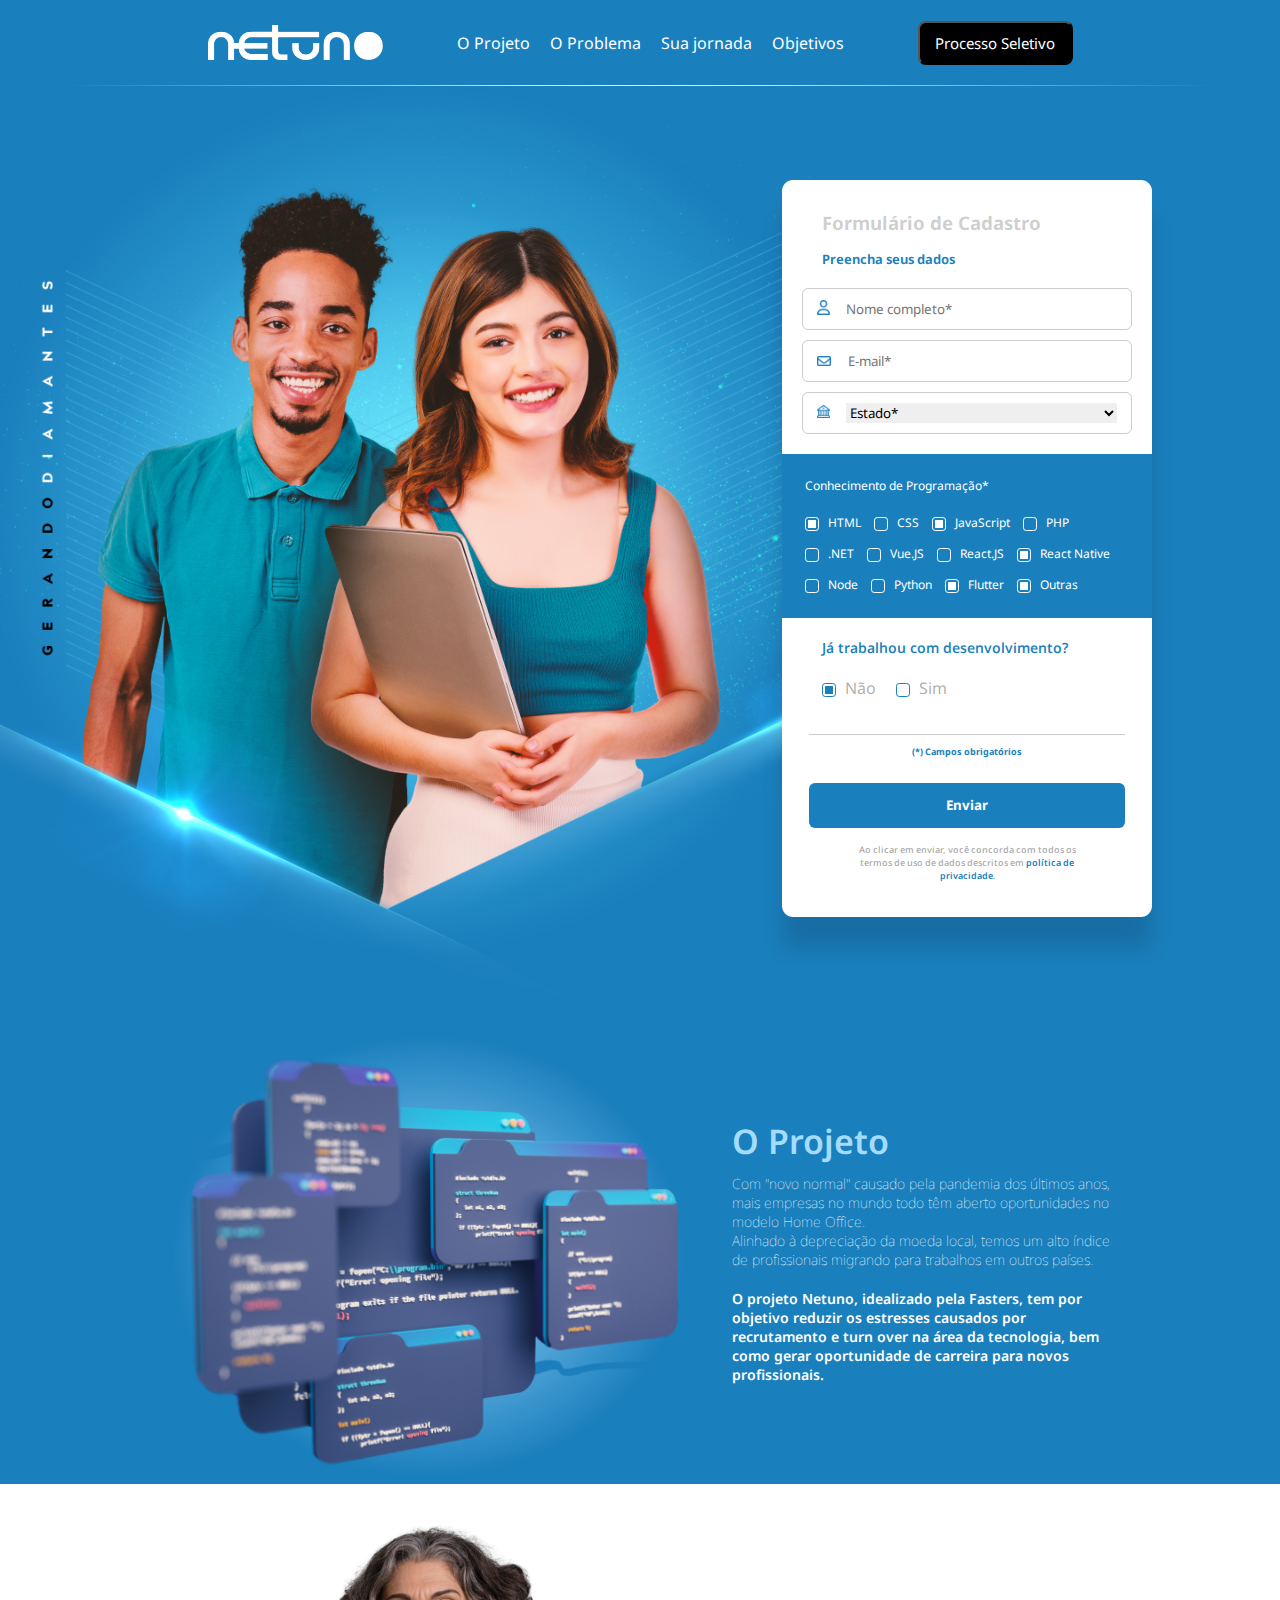
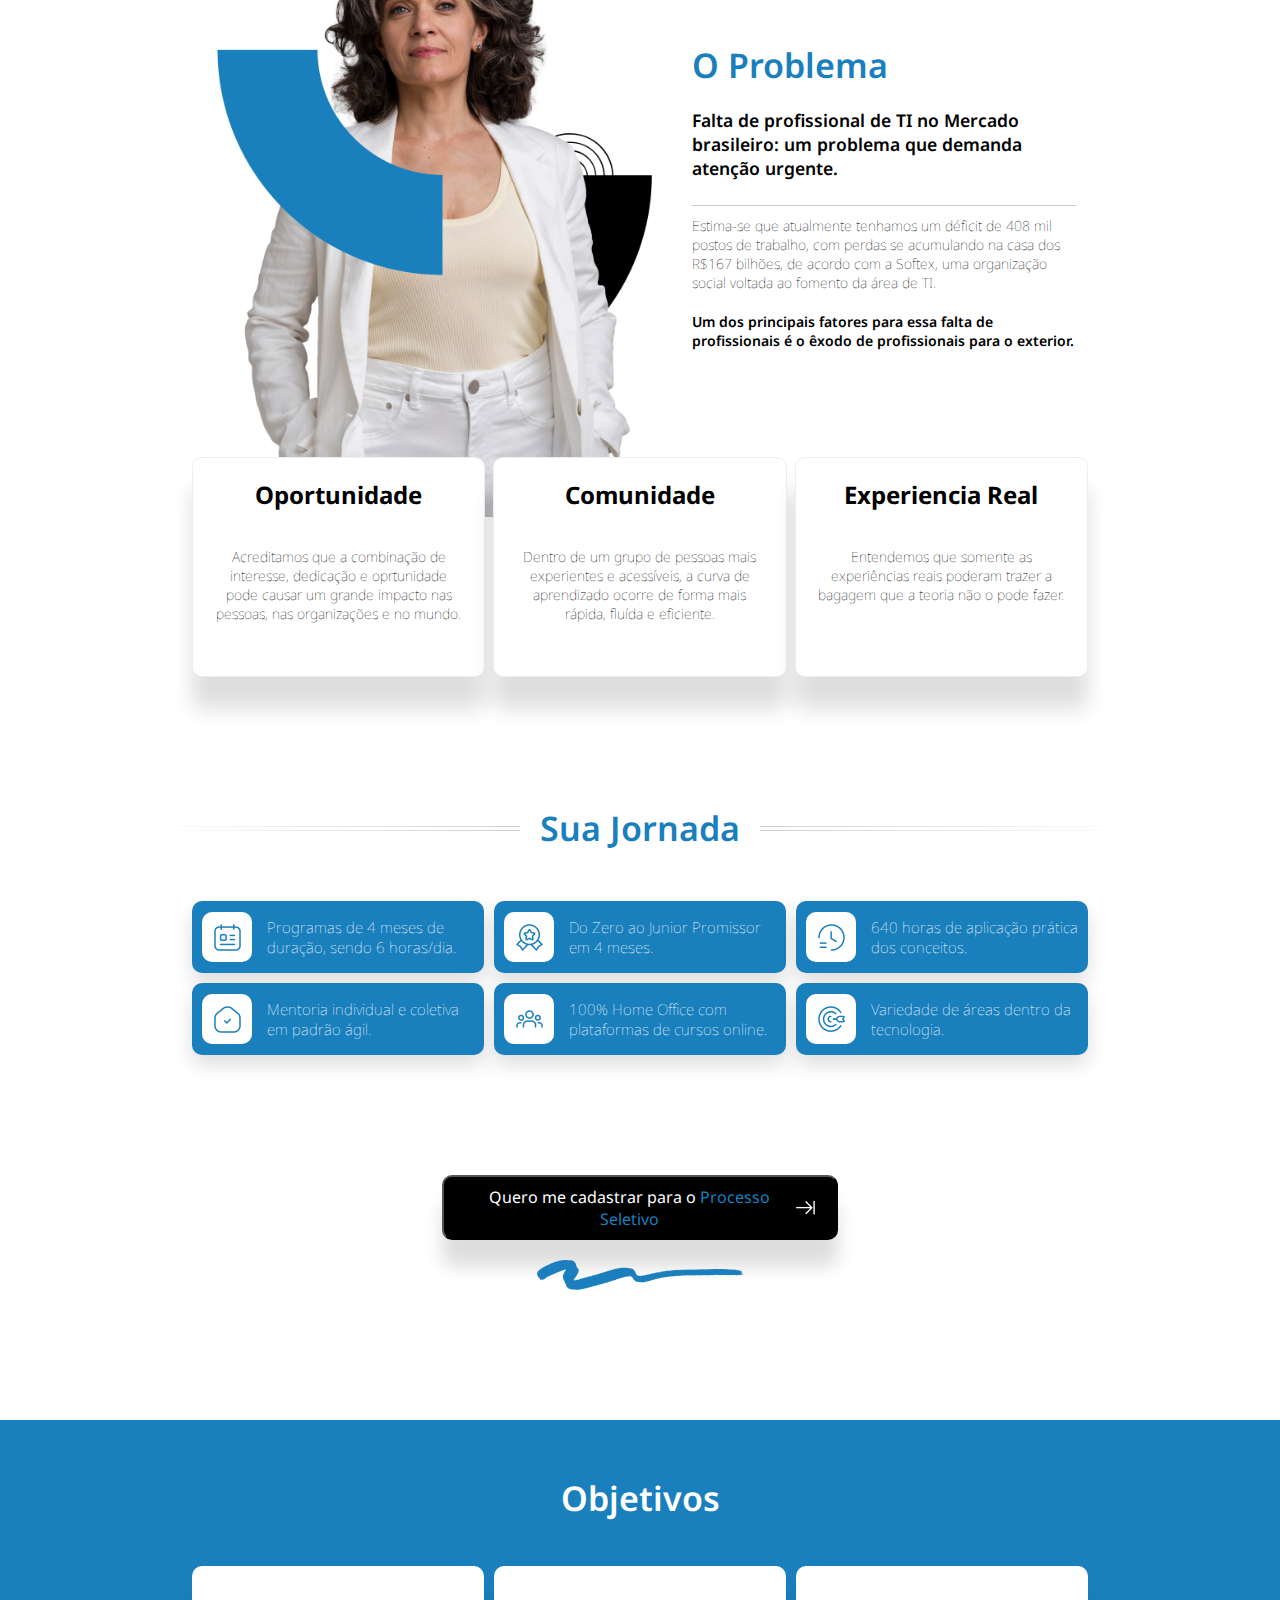
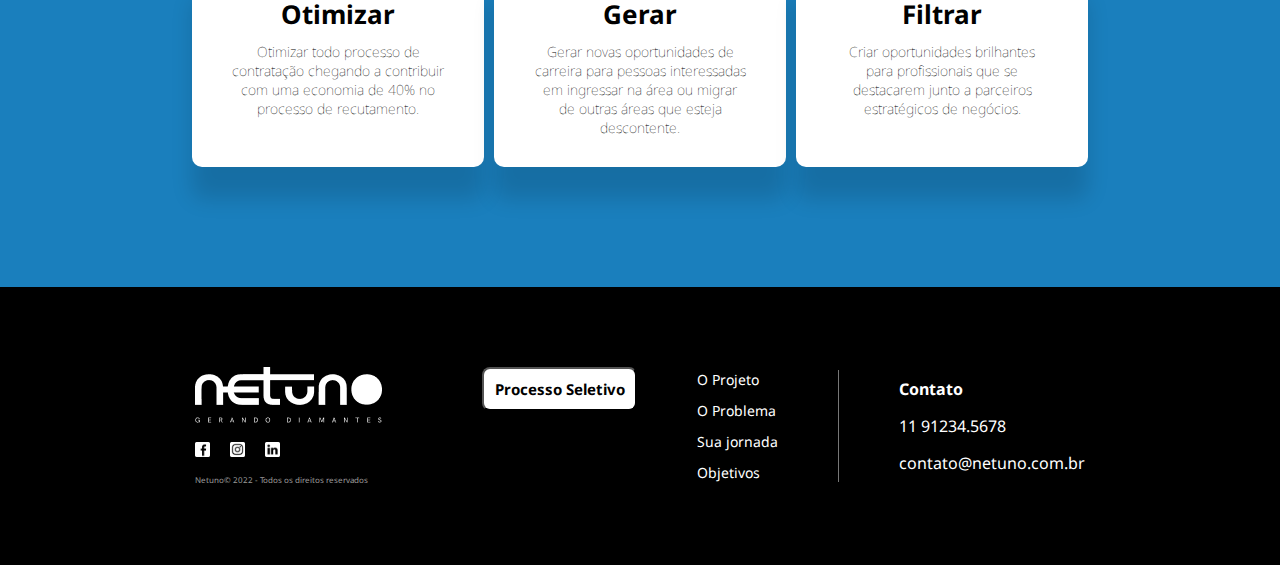
==== commit c7593523: "v.1.5.5" ====
--- a/projeto/index.html
+++ b/projeto/index.html
@@ -25,7 +25,6 @@
 
     <main>
         <section id="initialSection">
-            <img src="../Assets_Netuno/bannertopo.png" alt="Imagem de dois modelos de participantes do Projeto Netuno">
             <aside class="shadow">
                 <form action="">
                     <div id="yourDataConteiner">
@@ -215,8 +214,7 @@
                 </div>
             </aside>
         </article>
-        
-
+    
         <article id="yourJorney" class="conteiner">
             <div id="yourJorneyTitle" class="conteiner">
                 <img src="/Assets_Netuno/Elements/Vector2.png" alt="Elemento decorativo">
--- a/projeto/style.css
+++ b/projeto/style.css
@@ -144,19 +144,21 @@
 #initialSection {
     display: flex;
     overflow: hidden;
+    background-image: url(/Assets_Netuno/bannertopo.png);
+    height: 58.9em;
+    background-size: 100%;
+    background-repeat: no-repeat;
+    background-clip: content-box;
+    background-position: center center;
+    background-position-x: -13.5em;
+    position: relative;
 } 
-
-#initialSection > img{
-    width: 100em;
-    position: relative;
-    right: 269.8px;
-}
 
 #initialSection > aside{
     position: absolute;
     border-radius: 0.7em;
     right: 10%;
-    top: 30%;
+    top: 10%;
     width: 370px;
 }
 
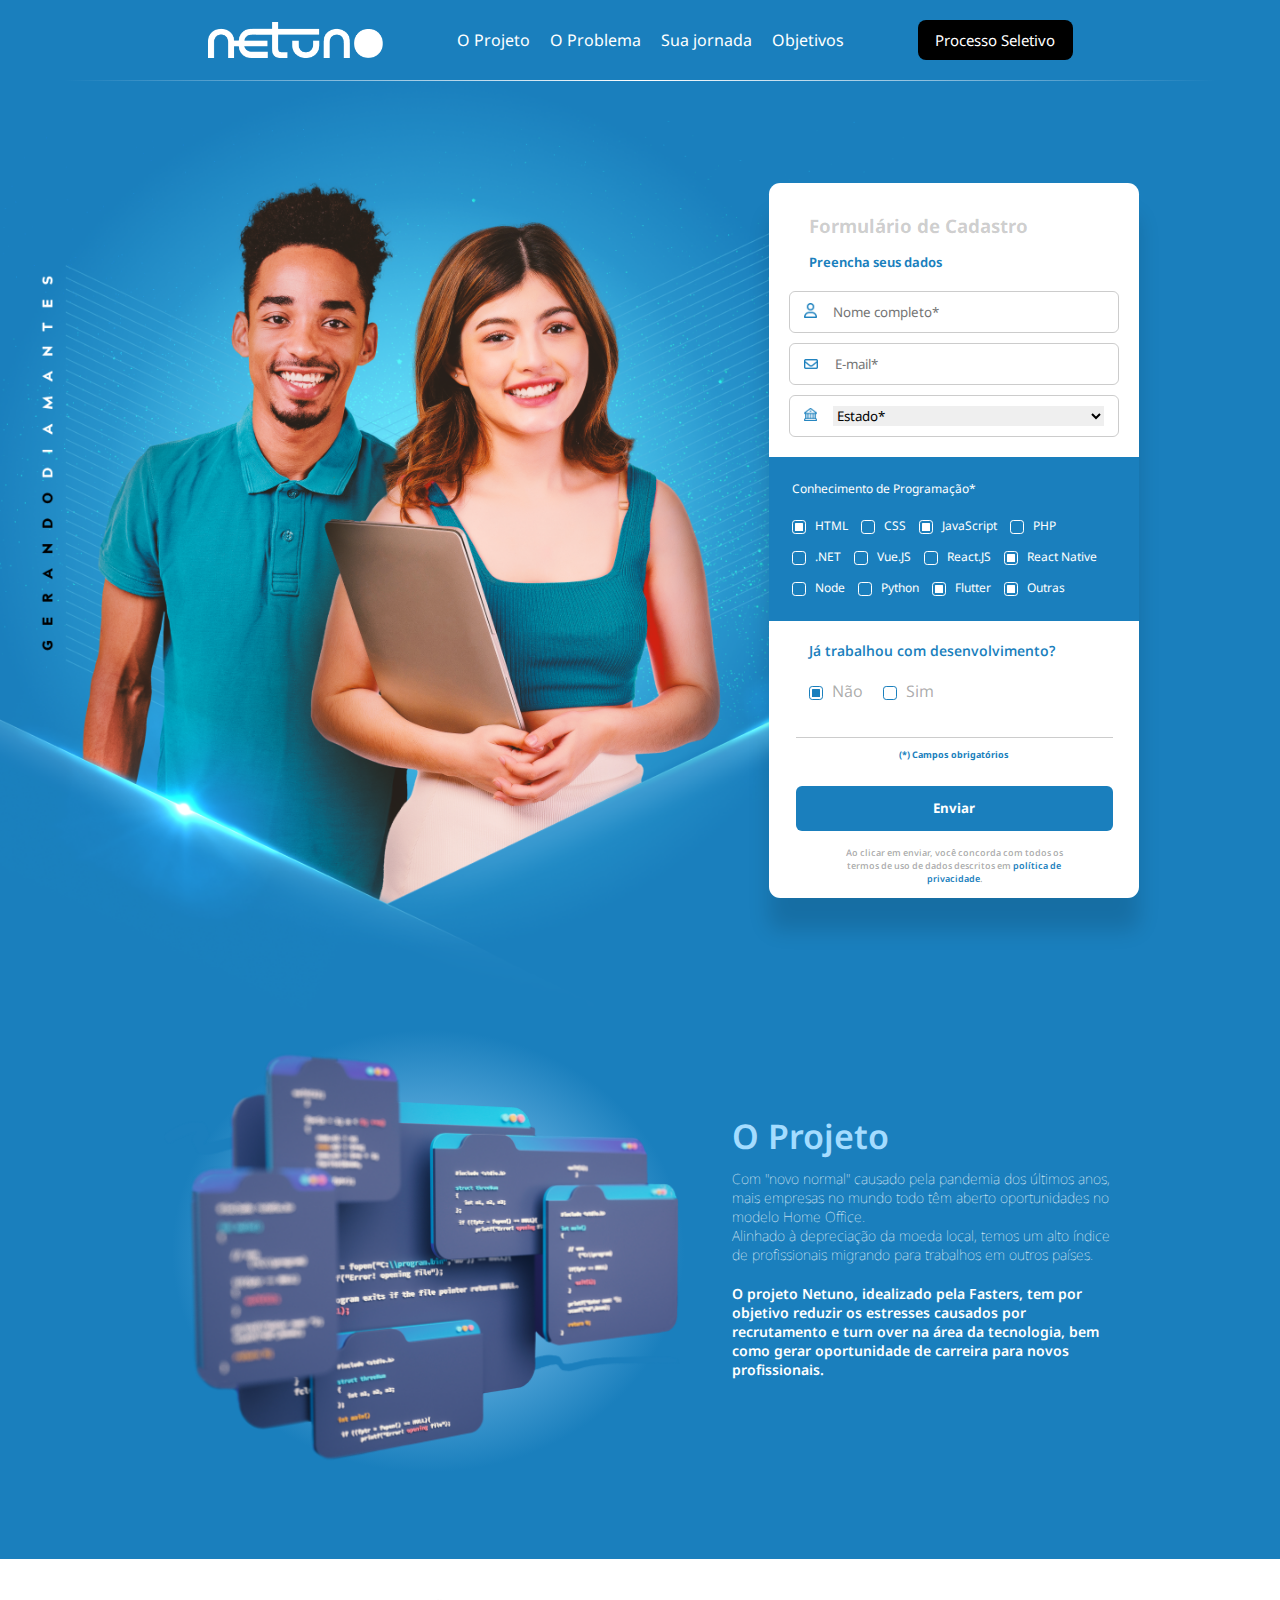
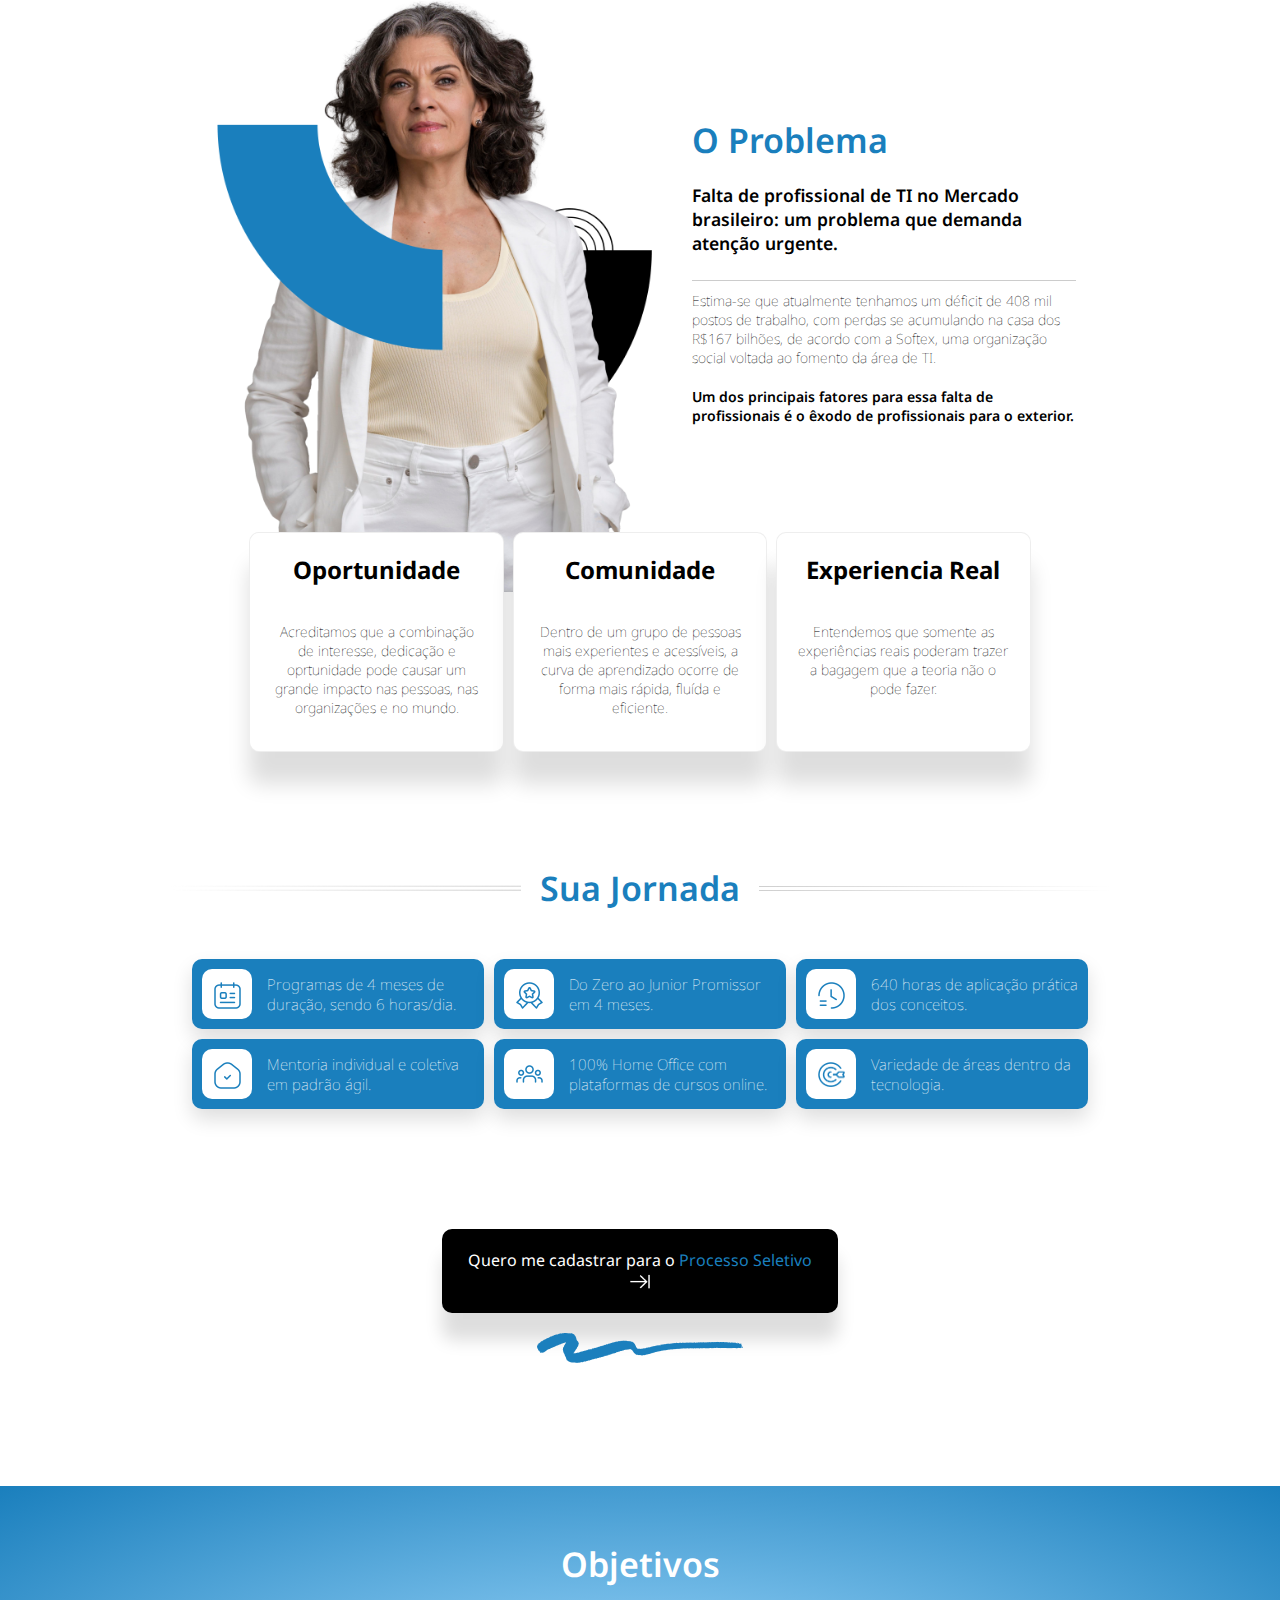
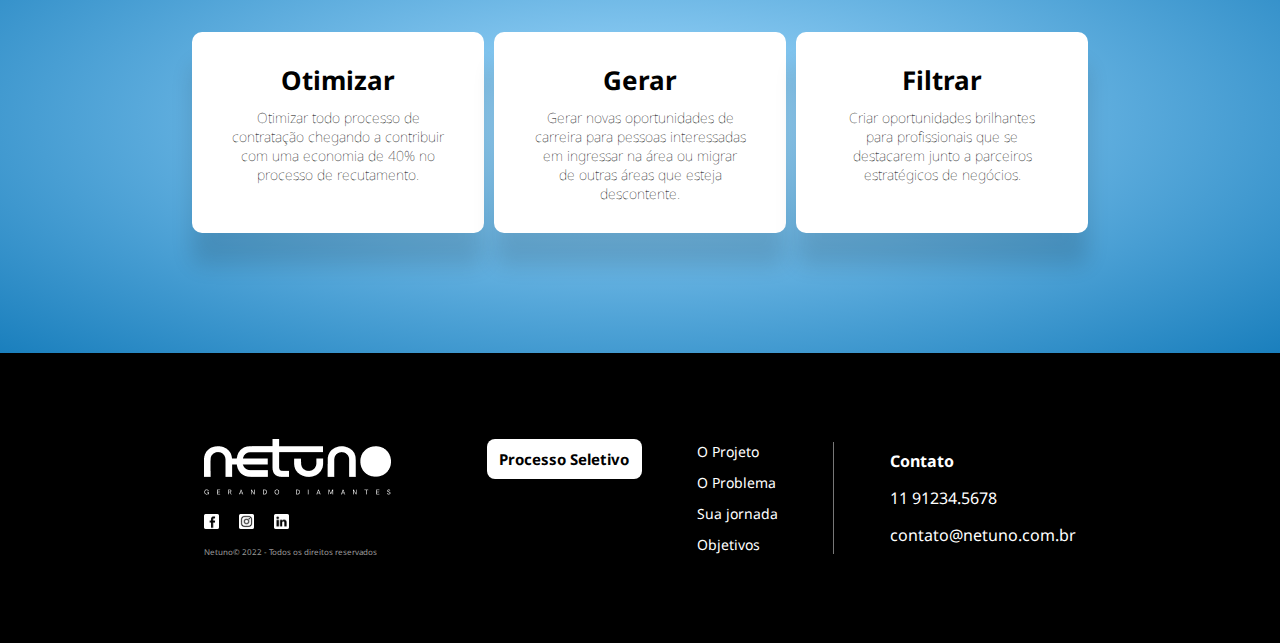
==== commit 77d90f96: "1.7" ====
--- a/projeto/index.html
+++ b/projeto/index.html
@@ -43,7 +43,7 @@
                             <div class="conteiner">
                                 <label for="state"><img src="../Assets_Netuno/icones/state.png" alt="Ícone de estado"></label>
                                 <select required>
-                                    <option>Estado*</option>
+                                    <option selected disabled>Estado*</option>
 
                                     <optgroup label="Região Norte">
                                         <option>Acre</option>
@@ -199,7 +199,7 @@
                 <p class="strongerText">Um dos principais fatores para essa falta de profissionais é o êxodo de profissionais para o exterior.</p>
             </div>
 
-            <aside>
+            <aside class="conteiner">
                 <div class="shadow">
                     <h3>Oportunidade</h3>
                     <p class="weakerText">Acreditamos que a combinação de interesse, dedicação e oprtunidade pode causar um grande impacto nas pessoas, nas organizações e no mundo.</p>
@@ -217,9 +217,9 @@
     
         <article id="yourJorney" class="conteiner">
             <div id="yourJorneyTitle" class="conteiner">
-                <img src="/Assets_Netuno/Elements/Vector2.png" alt="Elemento decorativo">
+                <img src="../Assets_Netuno/Elements/Vector2.png" alt="Elemento decorativo">
                 <h2 class="articleTitle">Sua Jornada</h2>
-                <img src="/Assets_Netuno/Elements/Vector2.png" alt="Elemento decorativo">
+                <img src="../Assets_Netuno/Elements/Vector2.png" alt="Elemento decorativo">
             </div>
             
 
@@ -269,7 +269,7 @@
 
             <button class="shadow conteiner"><p>Quero me cadastrar para o <a href="/">Processo Seletivo</a></p> <img src="../Assets_Netuno/icones/enter.png" alt="Ícone de entrada"></button>
 
-            <img src="/Assets_Netuno/Elements/Vector1.png" alt="Elemento decorativo">
+            <img src="../Assets_Netuno/Elements/Vector1.png" alt="Elemento decorativo">
         </article>
 
         <article id="objectives" class="conteiner">
@@ -293,11 +293,11 @@
 
     <footer id="mainFooter" class="conteiner">
         <div>
-            <img src="/Assets_Netuno/assets/logo+slogan.png" alt="Logo com o slogan do projeto netuno">
+            <img src="../Assets_Netuno/assets/logo+slogan.png" alt="Logo com o slogan do projeto netuno">
             <div>
-                <a href="/"><img src="/Assets_Netuno/icones/fb.png" alt="Ícone do Facebook"></a>
-                <a href="/"><img src="/Assets_Netuno/icones/ig.png" alt="Ícone do Instagram"></a>
-                <a href="/"><img src="/Assets_Netuno/icones/in.png" alt="Ícone do Linkedin"></a> 
+                <a href="/"><img src="../Assets_Netuno/icones/fb.png" alt="Ícone do Facebook"></a>
+                <a href="/"><img src="../Assets_Netuno/icones/ig.png" alt="Ícone do Instagram"></a>
+                <a href="/"><img src="../Assets_Netuno/icones/in.png" alt="Ícone do Linkedin"></a> 
             </div>
             <p>Netuno© 2022 - Todos os direitos reservados</p>
         </div>
--- a/projeto/style.css
+++ b/projeto/style.css
@@ -5,15 +5,14 @@
 /* ==problemas para resolver ==*/
 /* 
 >divisão entre o cabeçalho e a primeira seção (Feito) 
->risaca branca à direita do aside
->Bordinhas do aside
+>risaca branca à direita do aside (Não consegui)
+>Bordinhas do aside (Não consegui)
 >sombra do aside (Feito)
->divisão entre a primeira seção e o primeiro artigo
->sombra das caixas do "problema"
->risquinhas que ficam na lateral das seções
->as marcas mais claras dentro da imagem do "projeto
->os números atrás dos titulos do aside de jornada
->bacgroud do "objetivos"
+>divisão entre a primeira seção e o primeiro artigo (Feito)
+>sombra das caixas do "problema" (Feito)
+>risquinhas que ficam na lateral das seções (Não consegui)
+>as marcas mais claras dentro do "projeto" e do "objetivo" (Mais ou menos)
+>os números atrás dos titulos do aside de "jornada" (Não consegui)
 >'paceholder' do "estado" na seção inicial
 >responsividade
 */
@@ -46,6 +45,7 @@
     width: 155px;
     line-height: 40px;
     font-size: 15px;
+    border: none;
 }
 
 .selectiveProcessButton a {
@@ -82,6 +82,7 @@
     display: flex;
     justify-content: center;
     align-items: center;
+    flex-wrap: wrap;
 }
 
 fieldset {
@@ -96,7 +97,7 @@
 #navigationMenu {
     background-color: #1A7FBD;
     padding: 20px;
-    height: 85px;
+    height: 2.23%;
     width: 100%;
 }
 
@@ -143,8 +144,9 @@
 
 #initialSection {
     display: flex;
+    justify-content: flex-end;
     overflow: hidden;
-    background-image: url(/Assets_Netuno/bannertopo.png);
+    background-image: url(../Assets_Netuno/bannertopo.png);
     height: 58.9em;
     background-size: 100%;
     background-repeat: no-repeat;
@@ -154,17 +156,31 @@
     position: relative;
 } 
 
-#initialSection > aside{
+#initialSection aside{
+    position: relative;
+    border-radius: 0.7em;
+    margin: 8% 11% 0 0;
+    height: 715px;
+    width: 370px;
+}
+
+ /*
+#initialSection aside::after {
+    content: '';
     position: absolute;
+    z-index: -1;
+    top: -5px;
+    right: -5px;
+    bottom: -5px;
+    left: -5px;
+    background: linear-gradient(#fff, #A4DCFF, #fff);
+}
+*/
+
+#initialSection form {
+    background-color: #fff;
     border-radius: 0.7em;
-    right: 10%;
-    top: 10%;
-    width: 370px;
-}
-
-#initialSection form {
-    background-color: #fff;
-    border-radius: 0.7em;
+    height: 100%;
 }
 
 /*
@@ -217,6 +233,7 @@
     margin-top: 10px;
     padding: 20px 14px;
     justify-content: space-around;
+    flex-wrap: nowrap;
     border: #00000033 solid 1px;
     border-radius: 6px;
 }
@@ -328,9 +345,12 @@
 
 #theProject {
     color: #A4DCFF;
+    padding-bottom: 5em;
+    background-size: 50em;
 }
 
 #theProject img{
+    width: 30em;
     width: 33em;
     background: radial-gradient(#A4DCFF, #1A7FBD 16em);
 }
@@ -370,19 +390,19 @@
 */
 
 #theProblem aside {
-    display: flex;
     position: absolute;
-    width: 56em;
-    bottom: -160px;
-    gap: 8px;
+    width: 66.4%;
+    height: 34.76%;
+    bottom: -25.28%;
+    gap: 1%;
     border-radius: 10px;
 }
 
 #theProblem aside > div {
-    width: 33%;
+    width: 30%;
     background-color: #fff;
     border-radius: 10px;
-    height: 220px;
+    height: 100%;
     display: flex;
     flex-direction: column;
     padding: 20px;
@@ -391,12 +411,14 @@
 
 #theProblem aside > div > h3 {
     text-align: center;
+    width: 100%;
     font-size: 24px;
     height: 33%;
 }
 
 #theProblem aside > div > p{
     text-align: center;
+    width: 100%;
 }
 
 /*=====Sua jornada=====*/
@@ -407,14 +429,18 @@
 }
 
 #yourJorneyTitle {
-    margin: 18em auto 50px;
+    margin: 21.35% auto 3.71%;
     color: #1A7FBD;
     width: 100%;
 }
 
 #yourJorneyTitle .articleTitle {
     text-align: center;
-    margin: 0 20px;
+    margin: 0 1.5%;
+}
+
+#yourJorneyTitle img {
+    width: 27.5%;
 }
 
 #yourJorneyTitle > img:first-child {
@@ -424,8 +450,9 @@
 .table {
     display: grid;
     grid-template-columns: 1fr 1fr 1fr;
-    grid-template-rows: 72px 72px;
+    grid-template-rows: 1fr 1fr;
     width: 70%;
+    height: 17.1%;
     gap: 10px;
 }
 
@@ -444,7 +471,6 @@
     width: 50px;
     height: 50px;
     border-radius: 10px;
-    box-sizing: border-box;
     padding: 13px;
 }
 
@@ -455,7 +481,6 @@
 .table > div > p {
     color: #fff;
     margin: 0 0 0 15px;
-    width: 220,1;
     font-size: 15px;
     font-weight: 100;
 }
@@ -463,10 +488,12 @@
 #yourJorney > button {
     background-color: #000;
     border-radius: 10px;
-    height: 65px;
+    height: 7.23%;
     padding: 20px;
     width: 31%;
-    justify-content: space-between;
+    justify-content: center;
+    column-gap: 2.38%;
+    border: none;
     color: #fff;
     margin: 120px 0 20px 0;
 }
@@ -484,13 +511,14 @@
 }
 
 #yourJorney > img {
-    margin: 0 0 130px 0;
+    margin: 0 0 9.64% 0;
 }
 
 /*=====Objectives=====*/
 
 #objectives {
     flex-direction: column;
+    background: radial-gradient(#A4DCFF, #1A7FBD);
 }
 
 #objectives h2 {
@@ -519,6 +547,7 @@
 #objectives section > div > h3 {
     font-size: 26px;
     margin: 10px 0 0 0;
+    width: 100%;
 }
 
 /*=====footer=====*/
@@ -526,8 +555,8 @@
 #mainFooter {
     background-color: #000;
     color: #fff;
-    padding: 80px;
-    gap: 60px;
+    padding: 6.7%;
+    gap: 5%;
 }
 
 #mainFooter a {
@@ -566,7 +595,7 @@
 #mainFooter nav {
     border-right: #fff7 solid 1px;
     height: 7em;
-    padding: 0 60px 0 0;
+    padding: 0 5% 0 0;
 }
 
 #mainFooter nav > ul {
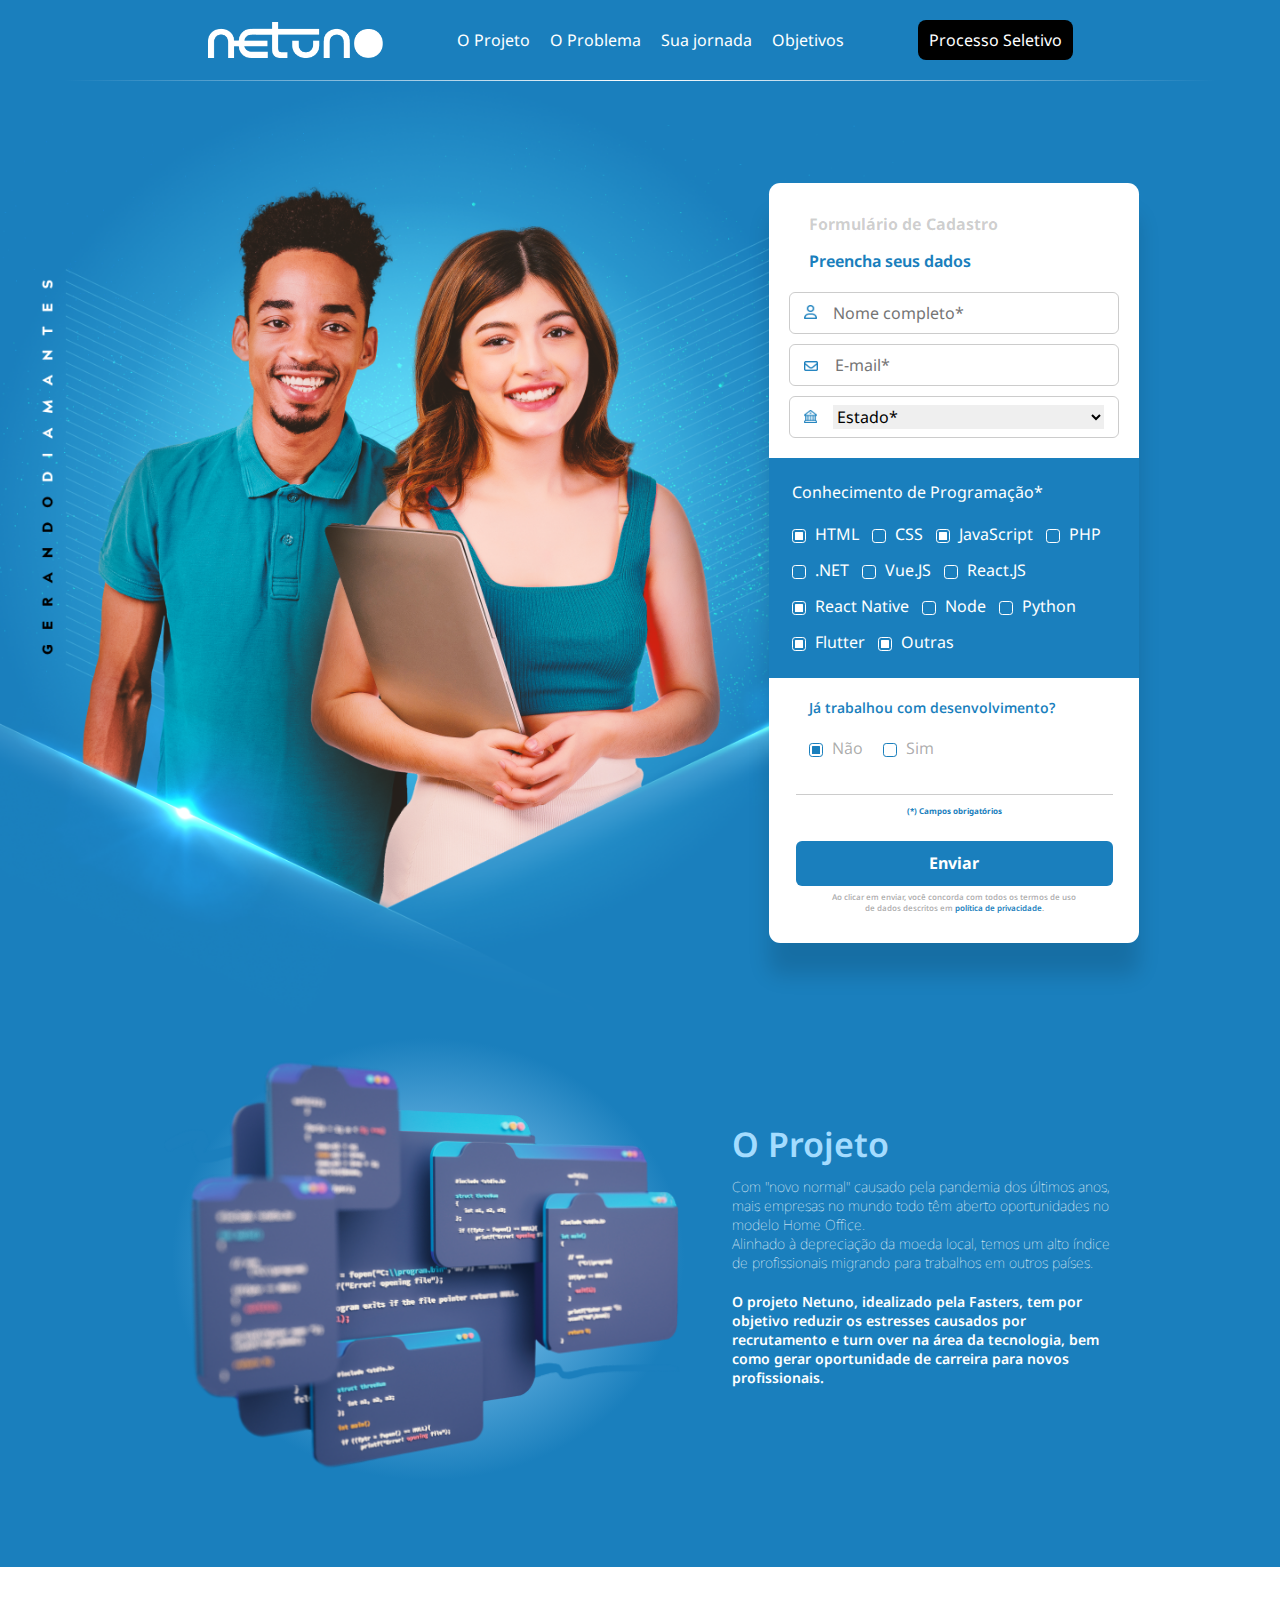
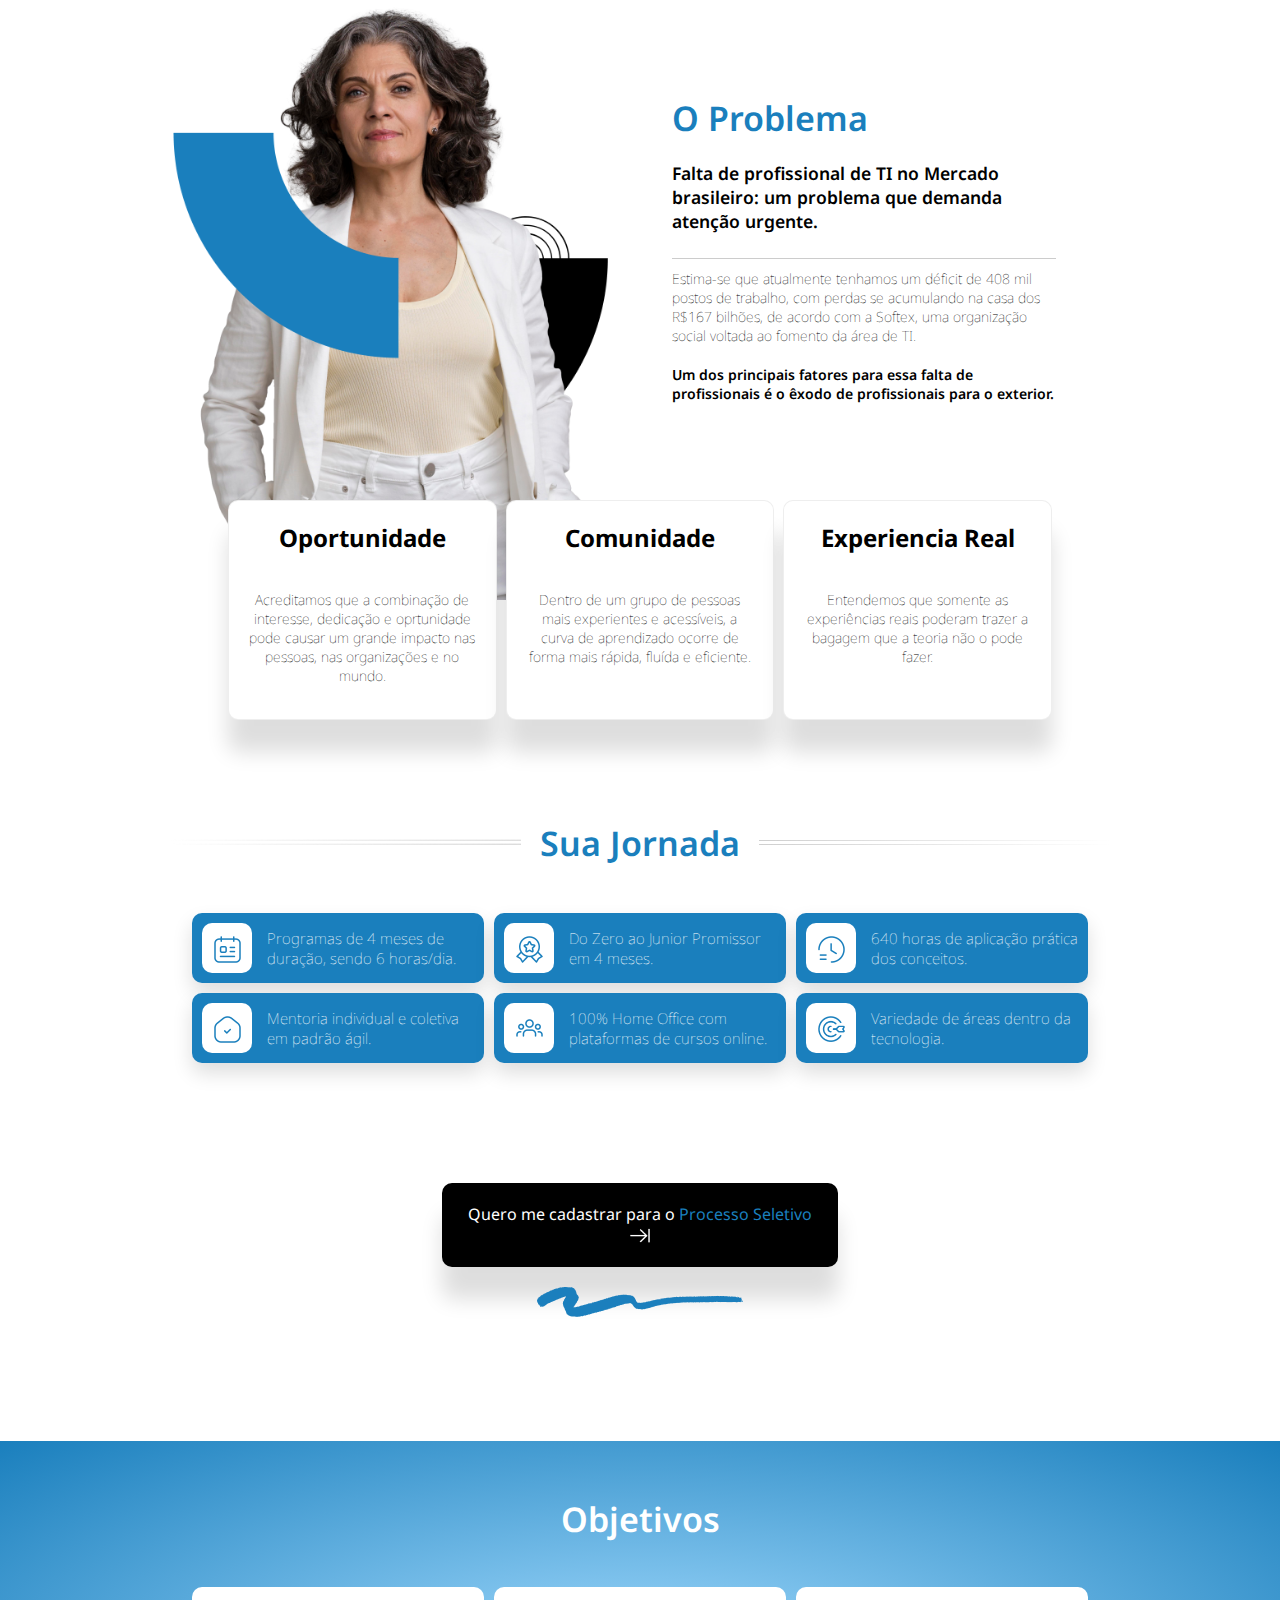
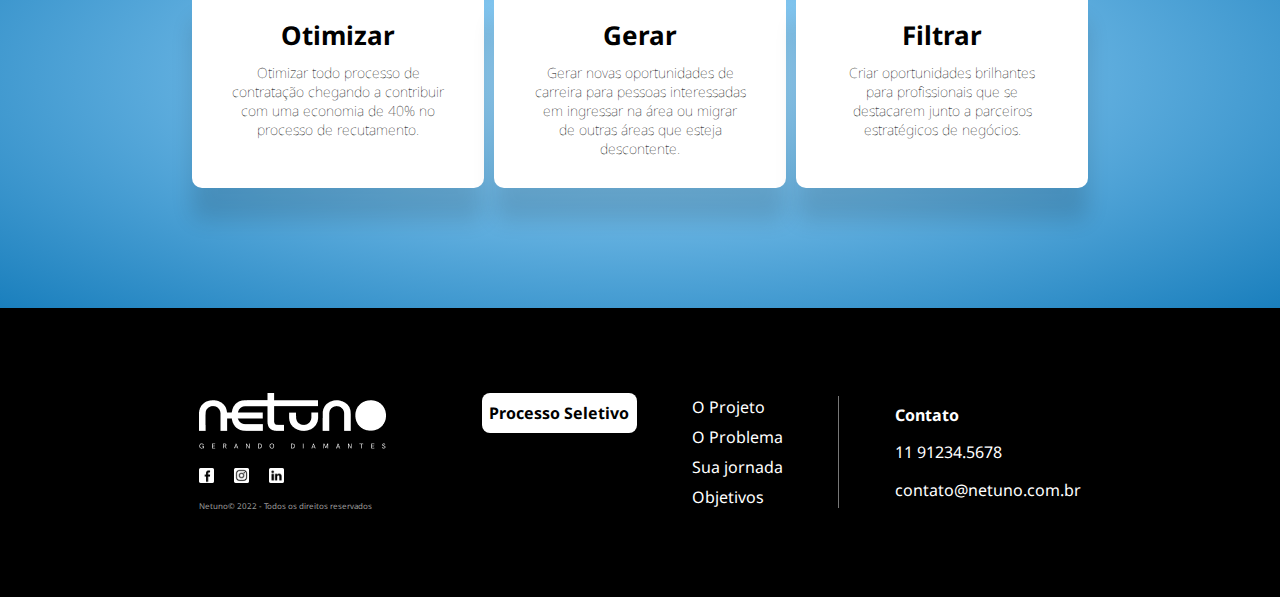
==== commit c56c969a: "v.1.7.5" ====
--- a/projeto/index.html
+++ b/projeto/index.html
@@ -1,5 +1,5 @@
 <!DOCTYPE html>
-<html lang="en">
+<html lang="pt-br">
 <head>
     <meta charset="UTF-8">
     <meta http-equiv="X-UA-Compatible" content="IE=edge">
--- a/projeto/style.css
+++ b/projeto/style.css
@@ -24,6 +24,7 @@
     font-family: 'noto Sans', sans-serif;
     text-decoration: none;
     list-style-type: none;
+    font-size: 16px;
 }
 
 .textBox{
@@ -147,7 +148,7 @@
     justify-content: flex-end;
     overflow: hidden;
     background-image: url(../Assets_Netuno/bannertopo.png);
-    height: 58.9em;
+    height: 950px;
     background-size: 100%;
     background-repeat: no-repeat;
     background-clip: content-box;
@@ -160,7 +161,7 @@
     position: relative;
     border-radius: 0.7em;
     margin: 8% 11% 0 0;
-    height: 715px;
+    height: 80%;
     width: 370px;
 }
 
@@ -320,7 +321,7 @@
 #requiredReminder {
     border-top: #00000033 solid 1px;
     font-weight: bold;
-    font-size: 9px;
+    font-size: 8px;
     text-align: center;
     color: #1A7FBD;
     width: 96%;
@@ -330,15 +331,16 @@
 
 #privacyReminder {
     color: #00000055;
-    font-size: 9px;
+    font-size: 8px;
     font-weight: 600;
     text-align: center;
     width: 75%;
-    margin: 15px auto 15px;
+    margin: 5px auto 15px;
 }
 
 #privacyReminder a{
     color: #1A7FBD;
+    font-size: 8px;
 }
 
 /*=====The project=====*/
@@ -362,8 +364,14 @@
 /*=====O Problema=====*/
 
 #theProblem {
+    flex-wrap: wrap-reverse;
     background-color: #fff;
     position: relative;
+    align-items: flex-end;
+}
+
+#theProblem > div {
+    margin: 10% 5% 5%;
 }
 
 #theProblem > div > h2 {
@@ -391,9 +399,10 @@
 
 #theProblem aside {
     position: absolute;
-    width: 66.4%;
-    height: 34.76%;
-    bottom: -25.28%;
+    flex-wrap: wrap;
+    width: 896px;
+    height: 220px;
+    bottom: -120px;
     gap: 1%;
     border-radius: 10px;
 }
@@ -429,7 +438,7 @@
 }
 
 #yourJorneyTitle {
-    margin: 21.35% auto 3.71%;
+    margin: 220px auto 3.71%;
     color: #1A7FBD;
     width: 100%;
 }
